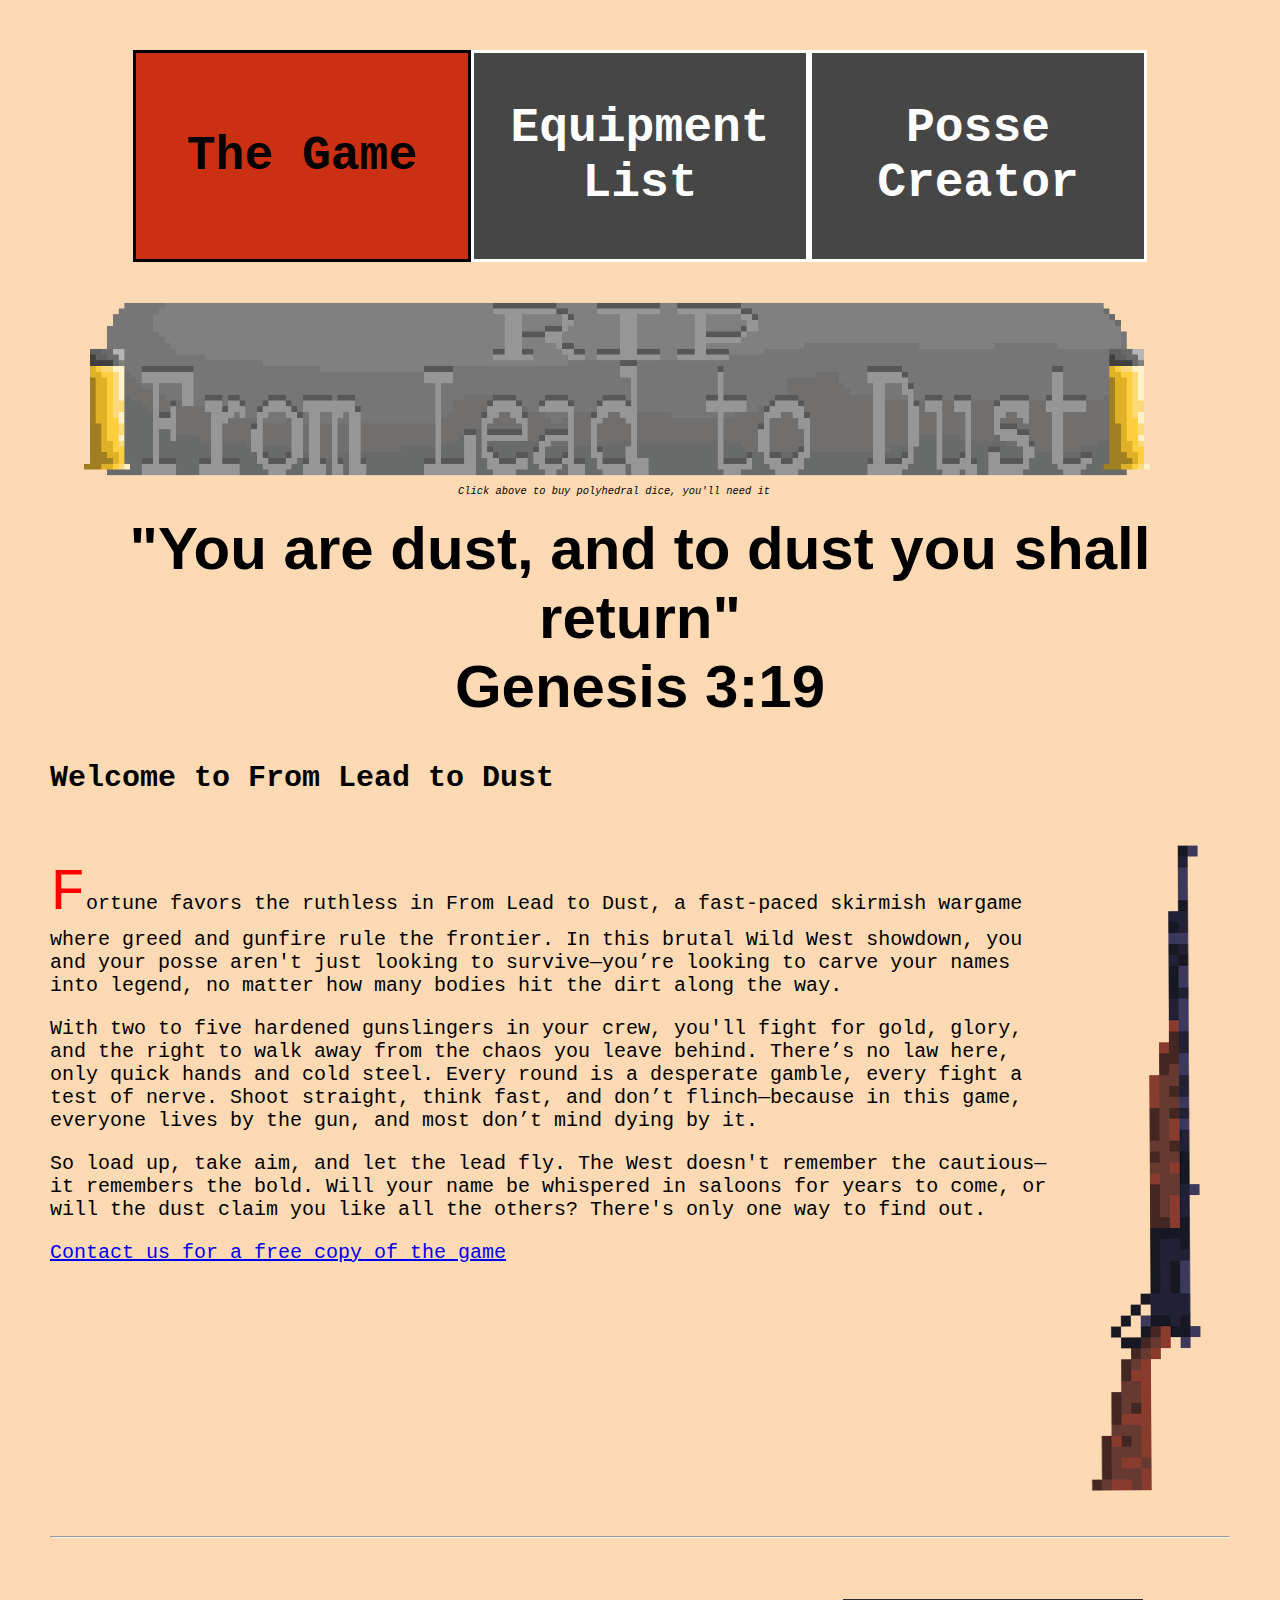
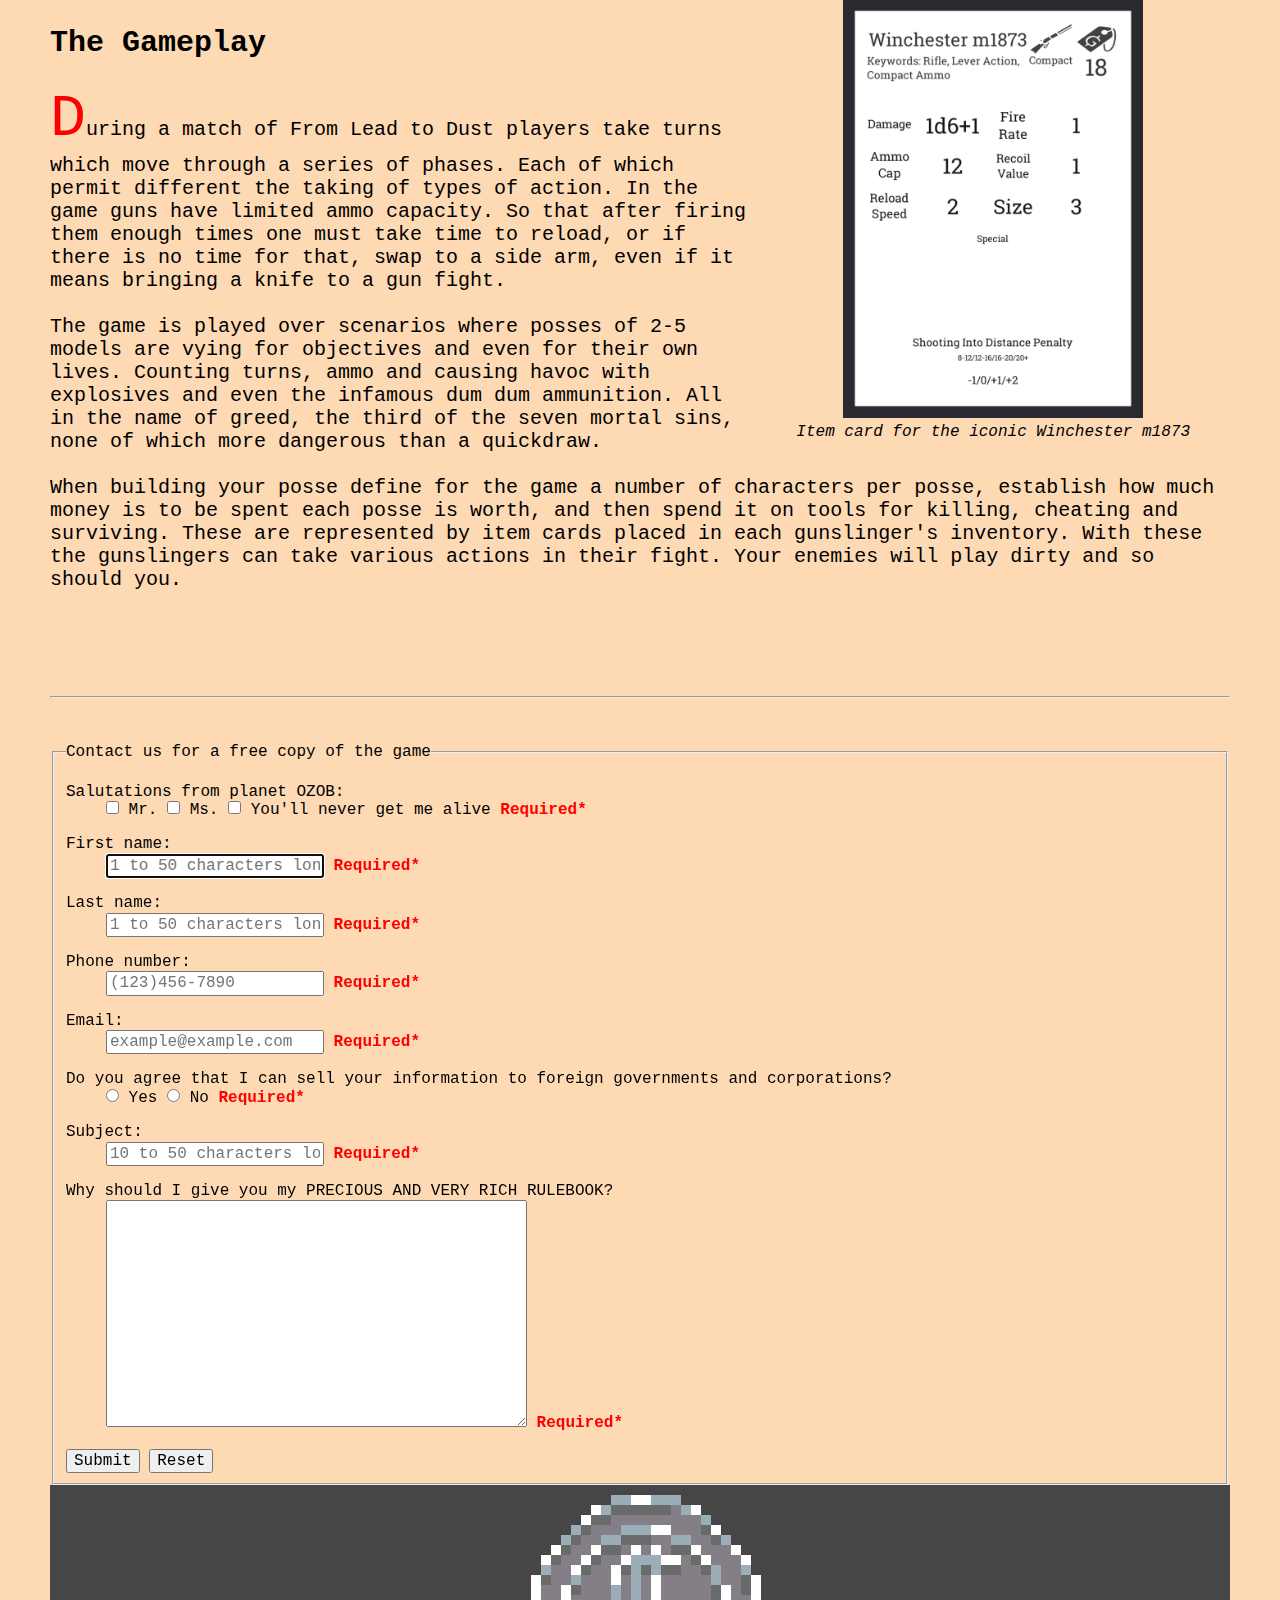
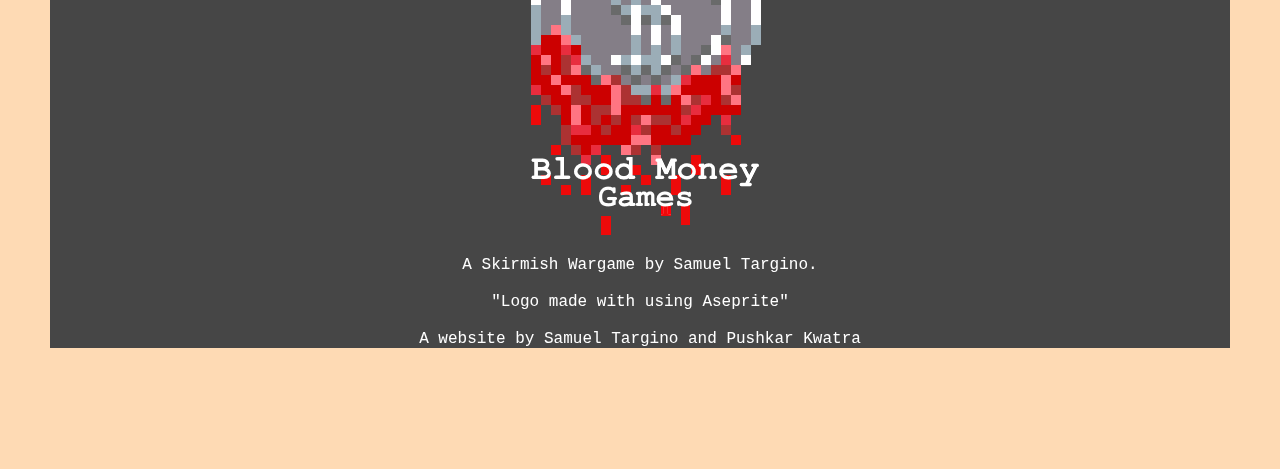
==== index.html @ 4250a2d2 "https://github.com/SamTargino/GunsLingingWebsite.git" ====
<!DOCTYPE html>
<html lang="en">

<head>
    <meta charset="UTF-8">
    <meta name="viewport" content="width=device-width, initial-scale=1.0">
    <meta name="introduction" content="small introduction to the game and some of its components">
    <meta name="author" content="Samuel Targino & Pushkar Kwatra">
    <title> From Lead to Dust: A Wild West Skirmish Wargame - Welcome to From Lead to Dust </title>
    <link rel="stylesheet" href="css/style.css">
    <link rel="stylesheet" href="css/index.css">
    <link rel="stylesheet" href="css/normalize.css">
</head>

<body class="container">
    <nav id="navFlex">
        <a href="#top" class="current">The Game</a>

        <a href="equipment.html">Equipment List</a>

        <a href="posseCreation.html">Posse Creator</a>
    </nav>
    <br>
    <!-- Promotional Banner of the Wargame. It also links to a webstore where one can buy dice. Affiliate link. -->
    <a href="https://www.amazon.ca/s?k=polyhedral+dice+set&crid=2IUA19QBJ3VUG&sprefix=polyhedral+dice+set%2Caps%2C116&ref=nb_sb_noss_1"
        target="_blank">
        <figure id="logoFigure">
            <img src="images/BannerLogoFromLeadToDust.png" alt="[2] Logo from Lead to Dust" id="logoBanner">
            <figcaption id="polyhedralDiceSalesMan">
                Click above to buy polyhedral dice, you'll need it
            </figcaption>
        </figure>
    </a>
    <h1 class="arial">"You are dust, and to dust you shall return" <br> Genesis 3:19 </h1>
    <h2>Welcome to From Lead to Dust</h2>
    <br>
    <div id="p1">
        <article>
            <p>
                Fortune favors the ruthless in From Lead to Dust, a fast-paced skirmish wargame where greed and
                gunfire
                rule
                the
                frontier. In this brutal Wild West showdown, you and your posse aren't just looking to
                survive—you’re
                looking to
                carve your names into legend, no matter how many bodies hit the dirt along the way.
            </p>
            <p>
                With two to five hardened gunslingers in your crew, you'll fight for gold, glory, and the right to
                walk
                away
                from the chaos you leave behind. There’s no law here, only quick hands and cold steel. Every round
                is a
                desperate gamble, every fight a test of nerve. Shoot straight, think fast, and don’t flinch—because
                in
                this
                game, everyone lives by the gun, and most don’t mind dying by it.
            </p>
            <p>
                So load up, take aim, and let the lead fly. The West doesn't remember the cautious—it remembers the
                bold.
                Will
                your name be whispered in saloons for years to come, or will the dust claim you like all the others?
                There's
                only one way to find out.
                
            </p>
            <nav>
                <a href="#contactUs"> Contact us for a free copy of the game </a>
            </nav>
        </article>
        <figure>
            <img src="images/winchesterPixel.png">
        </figure>
    </div>
    <br><br>
    <hr>
    <br><br>
    <figure>
        <img src="images/CardWinchesterM1873.png" class="itemCard" alt="Gun Card Winchester m1873 [4]">
        <figcaption>
            Item card for the iconic Winchester m1873
        </figcaption>
    </figure>

    <div>
        <br>
        <h2>The Gameplay</h2>
        <article>
            During a match of From Lead to Dust players take turns which move through a series of phases. Each
            of which
            permit different the taking of types of action. In the game guns have limited ammo capacity. So that
            after
            firing
            them enough times one must take time to reload, or if there is no time for that, swap to a side arm,
            even if
            it
            means
            bringing a knife to a gun fight.
            <br>
            <br>
            The game is played over scenarios where posses of 2-5 models are vying for objectives and even for
            their own
            lives.
            Counting turns, ammo and causing havoc with explosives and even the infamous dum dum ammunition. All
            in the
            name
            of greed, the third of the seven mortal sins, none of which more dangerous than a quickdraw.
            <br>
            <br>
            When building your posse define for the game a number of characters per posse, establish how much
            money is
            to be spent
            each posse is worth, and then spend it on tools for killing, cheating and surviving. These are
            represented by item cards placed in each gunslinger's inventory. With these the gunslingers can take
            various actions in their fight. Your enemies
            will play
            dirty
            and so should you.
            <br>
            <br>
        </article>
        <br>
        <br>
        <br>
        <br>
        <hr>
        <nav>
        </nav>
        <br>
        <br>
        <!-- The form will only submit if you are using microsoft edge -->
        <form action="mailto:example@example.com" method="post" enctype="text/plain">
            <fieldset id="contactUs">
                <legend>Contact us for a free copy of the game</legend>

                <dl>
                    <dt>
                        <label>Salutations from planet OZOB:</label>
                    </dt>
                    <dd>
                        <input type="checkbox" id="mr" name="salutation" value="Mr.">
                        <label for="mr">Mr.</label>

                        <input type="checkbox" id="ms" name="salutation" value="Ms.">
                        <label for="ms">Ms.</label>

                        <input type="checkbox" id="NoAnswer" name="salutation" value="NoAnswer">
                        <label for="NoAnswer">You'll never get me alive</label>
                        <b class="required">Required*</b>
                    </dd>
                </dl>

                <dl>
                    <dt>
                        <label for="first-name">First name:</label>
                    </dt>
                    <dd>
                        <input type="text" id="first-name" name="first_name" pattern="[a-zA-Z ]+" minlength="2"
                            maxlength="50" placeholder="1 to 50 characters long" required autofocus>
                        <b class="required">Required*</b>
                    </dd>

                </dl>

                <dl>
                    <dt>
                        <label for="last-name">Last name:</label>
                    </dt>
                    <dd>
                        <input type="text" id="last-name" name="last_name" pattern="[a-zA-Z ]+" minlength="2"
                            maxlength="50" placeholder="1 to 50 characters long" required>
                        <b class="required">Required*</b>
                    </dd>
                </dl>

                <dl>
                    <dt>
                        <label for="phone-number">Phone number:</label>
                    </dt>
                    <dd>
                        <input type="tel" id="phone-number" name="phone_number" pattern="\(\d{3}\)\d{3}-\d{4}" required
                            placeholder="(123)456-7890">
                        <b class="required">Required*</b>
                    </dd>
                </dl>

                <dl>
                    <dt>
                        <label for="email">Email:</label>
                    </dt>
                    <dd>
                        <input type="email" id="email" name="email"
                            pattern="[a-zA-Z0-9._%+-]+@[a-zA-Z0-9.-]+\.[a-zA-Z]{2,}" placeholder="example@example.com"
                            required>
                        <b class="required">Required*</b>
                    </dd>
                </dl>
                <dl>
                    <dt>
                        <label>Do you agree that I can sell your information to foreign governments and
                            corporations?</label>
                    </dt>
                    <dd>
                        <input type="radio" id="agree_yes" name="agree" value="yes" required>
                        <label for="agree_yes">Yes</label>

                        <input type="radio" id="agree_no" name="agree" value="no">
                        <label for="agree_no">No</label>
                        <b class="required"> Required* </b>
                    </dd>
                </dl>
                <dl>
                    <dt>
                        <label for="subject">Subject:</label>
                    </dt>
                    <dd>
                        <input type="text" id="subject" name="Subject" pattern="[a-zA-Z ]+" minlength="10"
                            maxlength="50" placeholder="10 to 50 characters long" required>
                        <b class="required">Required*</b>
                    </dd>
                </dl>
                <dl>
                    <dt>
                        <label for="body">Why should I give you my PRECIOUS AND VERY RICH RULEBOOK?</label>
                    </dt>
                    <dd>
                        <textarea id="body" name="reasonsToGiveAway" rows="12" cols="40" required></textarea>
                        <b class="required">Required*</b>
                    </dd>
                </dl>

                <button type="submit">Submit</button>
                <button type="reset">Reset</button>
            </fieldset>
        </form>
        <footer>
            <img src="images/BloodMoneyDripFLTDLogo.png" alt="Blood Money [5]">

            <blockquote>
                A Skirmish Wargame by Samuel Targino. <br> <br>
                "Logo made with using Aseprite" <br> <br>
                A website by Samuel Targino and Pushkar Kwatra
            </blockquote>
        </footer>
        <br>
        <br>
        <br>
</body>

</html>
---- css/style.css ----
html {
    font-family: "courier new";
    margin: 50px;
}

#polyhedralDiceSalesMan{
    font-size:.65em;
    color: black;
    text-align: center;
    margin-top: 5px;
    text-decoration: none;
    font-style: italic;
}

#navFlex {
    display: flex;
    flex-direction: row;
    flex-wrap: wrap;
    justify-content: center;
    justify-items: stretch;
}

#navFlex a {
    display: flex;
    background-color: rgb(70, 70, 70);
    border-color: white;
    border-style: solid;
    width: 20%;
    text-decoration: none;
    color: white;
    font-weight: bold;
    text-align: center;
    justify-items: center;
    justify-content: center;
    align-items: center;
    font-size: 3em;
    text-decoration: none;
    padding: 1em 1em;
}

figcaption {
    margin-top: 5px;
    font-style: italic;
}

#logoBanner {
    width: 100%;
    height: auto;
    align-items: center;
}

#logoFigure{
    width: 90vw;
    align-self: center;
}

#navFlex a.current {
    background-color: rgb(202, 48, 17);
    color: black;
    border-color: black;
}

#navFlex a:hover {
    background-color: rgb(202, 48, 17);
    color: black;
    border-color: black;
}

article:first-letter{
    font-size: 3em;
    color: red;
}

h1 {
    font-size: 50px;
}

h2 {
    font-size: 30px;
}

article {
    font-size: 20px;
}

body {
    background-color: rgb(254, 218, 180);
}

footer img {
    align-items: right;
}

footer {
    background-color: rgb(70, 70, 70);
    text-align: center;
    color: white;
}
---- css/index.css ----
.arial{
    font-family: "arial";
    font-size: 60px;
    text-align: center;
}

#p1 {
    display: flex;
    align-items: stretch;
    gap: 1rem;
}
#p1 article {
    display: block;
}
#p1 figure {
    margin: 0;
    display: flex;
    flex-direction: column;
    justify-content: space-between;
    height: 100%;
}
#p1 figure {
    height: 100%;
}
#p1 figure img {
    max-height: 100%;
    max-width: 200px;
    width: auto;
    object-fit: contain;
    display: block;
}



.itemCard {
    float: right;
    width: 300px;
    height: auto;
}

figure {
    display: flex;
    text-align: center;
    flex-direction: column;
    align-items: center;
    float: right;
}
.required{
    color: red;
}
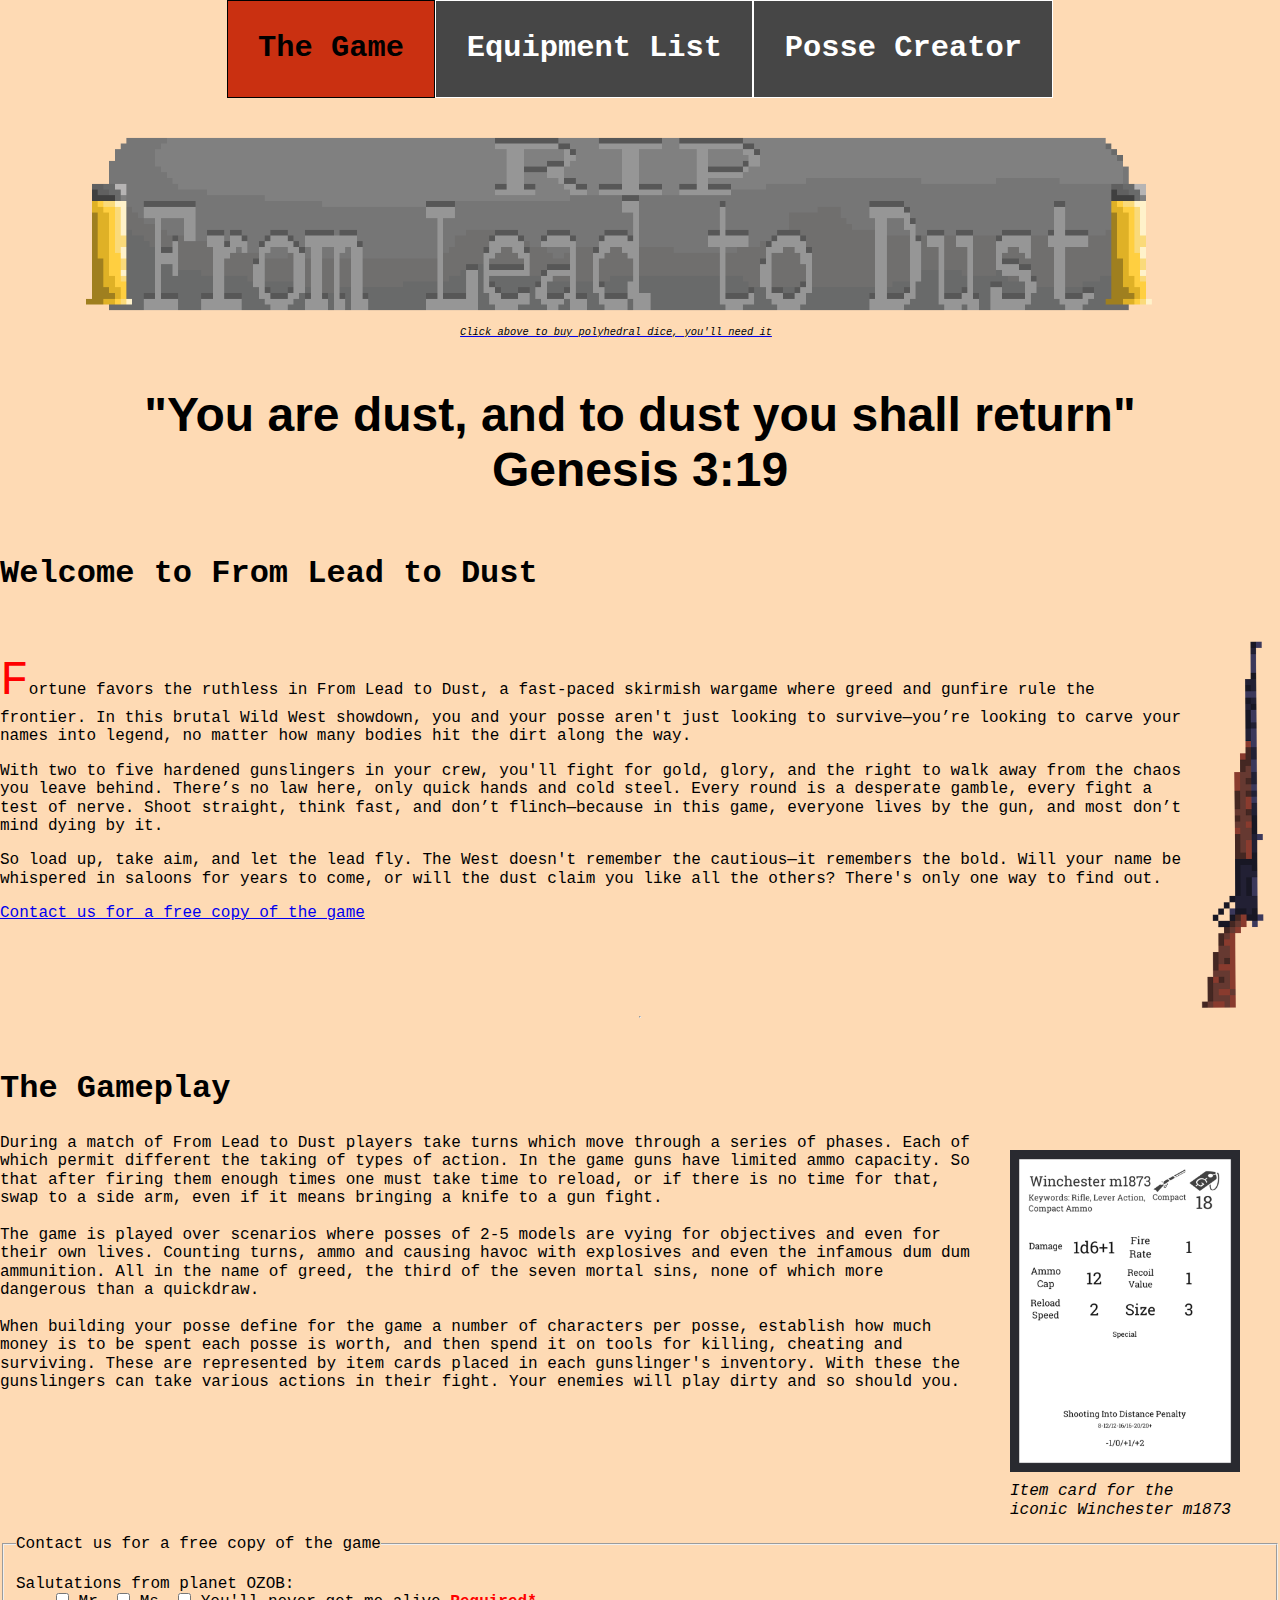
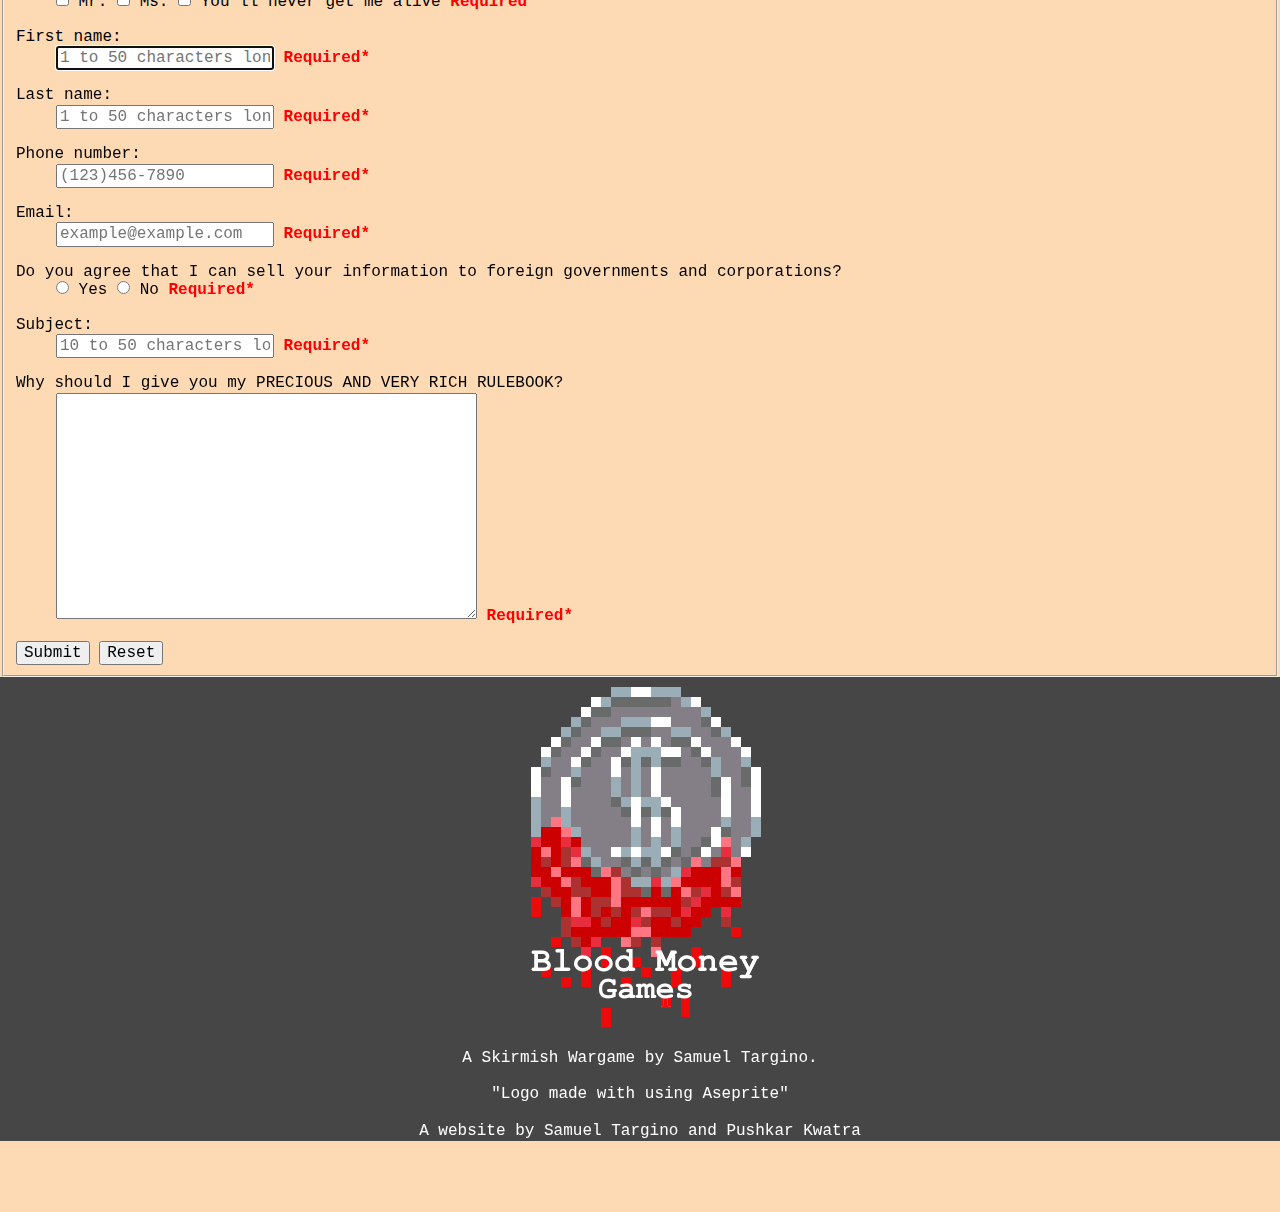
==== commit 276fe5f1: "Co-authored-by: pushkarkwatra@outlook.com <pushkarkwatra@outlook.com>" ====
--- a/index.html
+++ b/index.html
@@ -7,18 +7,21 @@
     <meta name="introduction" content="small introduction to the game and some of its components">
     <meta name="author" content="Samuel Targino & Pushkar Kwatra">
     <title> From Lead to Dust: A Wild West Skirmish Wargame - Welcome to From Lead to Dust </title>
+    <link rel="stylesheet" href="css/normalize.css">
     <link rel="stylesheet" href="css/style.css">
-    <link rel="stylesheet" href="css/index.css">
-    <link rel="stylesheet" href="css/normalize.css">
+    <link rel="stylesheet" href="css/bigScreenLayout.css" media="screen and (min-width: 1250px)">
+    <link rel="stylesheet" href="css/mediumScreenLayout.css"
+        media="screen and (min-width: 501px) and (max-width: 1249px)">
+    <link rel="stylesheet" href="css/smallScreenLayout.css" media="screen and (max-width: 500px)">
 </head>
 
 <body class="container">
     <nav id="navFlex">
         <a href="#top" class="current">The Game</a>
 
-        <a href="equipment.html">Equipment List</a>
-
-        <a href="posseCreation.html">Posse Creator</a>
+        <a href="/pages/equipment.html">Equipment List</a>
+
+        <a href="/pages/posseCreation.html">Posse Creator</a>
     </nav>
     <br>
     <!-- Promotional Banner of the Wargame. It also links to a webstore where one can buy dice. Affiliate link. -->
@@ -64,7 +67,7 @@
                 your name be whispered in saloons for years to come, or will the dust claim you like all the others?
                 There's
                 only one way to find out.
-                
+
             </p>
             <nav>
                 <a href="#contactUs"> Contact us for a free copy of the game </a>
@@ -74,20 +77,11 @@
             <img src="images/winchesterPixel.png">
         </figure>
     </div>
-    <br><br>
     <hr>
-    <br><br>
-    <figure>
-        <img src="images/CardWinchesterM1873.png" class="itemCard" alt="Gun Card Winchester m1873 [4]">
-        <figcaption>
-            Item card for the iconic Winchester m1873
-        </figcaption>
-    </figure>
-
     <div>
         <br>
         <h2>The Gameplay</h2>
-        <article>
+        <article id="p2">
             During a match of From Lead to Dust players take turns which move through a series of phases. Each
             of which
             permit different the taking of types of action. In the game guns have limited ammo capacity. So that
@@ -120,16 +114,16 @@
             and so should you.
             <br>
             <br>
+            <figure>
+                <img src="images/CardWinchesterM1873.png" class="itemCard" alt="Gun Card Winchester m1873 [4]">
+                <figcaption>
+                    Item card for the iconic Winchester m1873
+                </figcaption>
+            </figure>
+
         </article>
-        <br>
-        <br>
-        <br>
-        <br>
-        <hr>
-        <nav>
-        </nav>
-        <br>
-        <br>
+
+
         <!-- The form will only submit if you are using microsoft edge -->
         <form action="mailto:example@example.com" method="post" enctype="text/plain">
             <fieldset id="contactUs">
--- a/css/style.css
+++ b/css/style.css
@@ -1,8 +1,9 @@
-html {
+html{
     font-family: "courier new";
-    margin: 50px;
+    font-size: calc(13px + 0.4vw);
+    scroll-behavior: smooth;
+    font-size: clamp(12px, 3vw, 16px)
 }
-
 #polyhedralDiceSalesMan{
     font-size:.65em;
     color: black;
@@ -12,46 +13,9 @@
     font-style: italic;
 }
 
-#navFlex {
-    display: flex;
-    flex-direction: row;
-    flex-wrap: wrap;
-    justify-content: center;
-    justify-items: stretch;
-}
-
-#navFlex a {
-    display: flex;
-    background-color: rgb(70, 70, 70);
-    border-color: white;
-    border-style: solid;
-    width: 20%;
-    text-decoration: none;
-    color: white;
-    font-weight: bold;
-    text-align: center;
-    justify-items: center;
-    justify-content: center;
-    align-items: center;
-    font-size: 3em;
-    text-decoration: none;
-    padding: 1em 1em;
-}
-
 figcaption {
     margin-top: 5px;
     font-style: italic;
-}
-
-#logoBanner {
-    width: 100%;
-    height: auto;
-    align-items: center;
-}
-
-#logoFigure{
-    width: 90vw;
-    align-self: center;
 }
 
 #navFlex a.current {
@@ -72,27 +36,60 @@
 }
 
 h1 {
-    font-size: 50px;
+    font-size: 3em;
 }
 
 h2 {
-    font-size: 30px;
-}
-
-article {
-    font-size: 20px;
+    font-size: 2em;
 }
 
 body {
     background-color: rgb(254, 218, 180);
 }
 
-footer img {
-    align-items: right;
-}
-
 footer {
     background-color: rgb(70, 70, 70);
     text-align: center;
     color: white;
+}
+
+.arial{
+    font-family: "arial";
+    text-align: center;
+}
+
+.itemCard {
+    width: 300px;
+    height: auto;
+}
+.required{
+    color: red;
+}
+
+table.equipmentTable{
+    margin: 4em;
+    border-style:solid;
+    border-color: rgb(0, 0, 0);
+    border-width: .5em;
+    align-content: center;
+}
+
+ table.equipmentTable th, table.equipmentTable td {
+    padding: .5em;
+    border-style:solid;
+    border-color: black;
+}
+table.equipmentTable th:nth-child(odd), table.equipmentTable td:nth-child(odd){
+    background-color: rgb(134, 110, 83);
+    color: white;
+}
+
+table.equipmentTable th {
+    font-size: 1em;
+}
+
+table.equipmentTable th.TitleOfTable{
+    background-color: rgb(254, 218, 180);
+    color: black;
+    font-size: 2em;
 }--- a/css/bigScreenLayout.css
+++ b/css/bigScreenLayout.css
@@ -0,0 +1,74 @@
+
+.container {
+    display: flex;
+    flex-direction: column;
+}
+#navFlex {
+    display: flex;
+    flex-direction: row;
+    flex-wrap: wrap;
+    justify-content: center;
+    justify-items: stretch;
+}
+
+#navFlex a {
+    display: inline-flex;
+    background-color: rgb(70, 70, 70);
+    border: 1px solid white;
+    text-decoration: none;
+    color: white;
+    font-weight: bold;
+    font-size: 1.9em;
+    padding: 1em;
+    justify-content: center;
+    align-items: center;
+}
+
+#logoBanner {
+    width: 100%;
+    height: auto;
+    align-items: center;
+}
+
+#logoFigure{
+    width: 90vw;
+    align-self: center;
+    }
+
+footer img {        
+    align-items: right;
+}
+
+#p2 {
+    display: flex;
+    flex-direction: row;
+}
+#p2 figure img{
+    max-width: 230px;
+    height: auto;
+}
+
+#p1 {
+    display: flex;
+    align-items: stretch;
+    gap: 1rem;
+}
+#p1 article {
+    display: block;
+}
+#p1 figure {
+    margin: 0;
+    display: flex;
+    flex-direction: column;
+    justify-content: space-between;
+    height: 100%;
+}
+#p1 figure {
+    height: 100%;
+}
+#p1 figure img {
+    height: 370px;
+    width: auto;
+    object-fit: contain;
+    display: block;
+}
--- a/css/mediumScreenLayout.css
+++ b/css/mediumScreenLayout.css
@@ -0,0 +1,86 @@
+
+.container {
+    display: flex;
+    flex-direction: column;
+}
+#navFlex {
+    display: flex;
+    flex-direction: row;
+    flex-wrap: wrap;
+    justify-content: center;
+    justify-items: stretch;
+}
+
+#navFlex a {
+    display: inline-flex;
+    background-color: rgb(70, 70, 70);
+    border: 1px solid white;
+    text-decoration: none;
+    color: white;
+    font-weight: bold;
+    font-size: 1.9em;
+    padding: 1em;
+    justify-content: center;
+    align-items: center;
+}
+
+#logoBanner {
+    width: 100%;
+    height: auto;
+    align-items: center;
+}
+
+#logoFigure{
+    width: 90vw;
+    align-self: center;
+    }
+
+footer img {        
+    align-items: right;
+}
+
+#p2 {
+    display: flex;
+    flex-direction: row;
+}
+#p2 figure img{
+    max-width: 230px;
+    height: auto;
+}
+
+#p1 {
+    display: flex;
+    align-items: stretch;
+    gap: 1rem;
+}
+#p1 article {
+    display: block;
+}
+#p1 figure {
+    margin: 0;
+    display: flex;
+    flex-direction: column;
+    justify-content: space-between;
+    height: 100%;
+}
+#p1 figure {
+    height: 100%;
+}
+#p1 figure img {
+    height: 370px;
+    width: auto;
+    object-fit: contain;
+    display: block;
+}
+
+.tableWrapper {
+    overflow-x: auto;
+    max-width: 100%;
+    margin: 1em auto;
+}
+
+.equipmentTable {
+    width: max-content;
+    min-width: 100%;
+    border-collapse: collapse;
+}--- a/css/smallScreenLayout.css
+++ b/css/smallScreenLayout.css
@@ -0,0 +1,112 @@
+
+.container {
+    display:flex;
+    flex-direction: column;
+}
+#navFlex {
+    display: flex;
+    flex-direction: row;
+    justify-content: center;
+    justify-items: stretch;
+}
+
+#navFlex a {
+    display: inline-flex;
+    background-color: rgb(70, 70, 70);
+    border: 1px solid white;
+    text-decoration: none;
+    color: white;
+    font-weight: bold;
+    font-size: 1.9em;
+    padding: 1em;
+    justify-content: center;
+    align-items: center;
+}
+
+#logoBanner {
+    width: 100%;
+    height: auto;
+}
+
+#logoFigure {
+    display: block;       
+    width: 100%;          
+    margin: 0 auto;       
+    box-sizing: border-box;
+}
+
+footer img {        
+    align-items: right;
+    
+}
+
+#p1 {
+    display: flex;
+    align-items: stretch;
+    gap: 1rem;
+}
+#p1 article {
+    display: block;
+}
+#p1 figure {
+    margin: 0;
+    display: flex;
+    flex-direction: column;
+    justify-content: space-between;
+    height: 100%;
+}
+#p1 figure {
+    height: 100%;
+}
+#p1 figure img {
+    max-height: 100%;
+    max-width: 200px;
+    width: auto;
+    object-fit: contain;
+    display: block;
+}
+
+figure {
+    display: flex;
+    text-align: center;
+    flex-direction: column;
+    align-items: center;
+}
+
+form {
+    display: flex;
+    flex-wrap: wrap;
+    flex-direction: column;
+    width: 100%;
+    max-width: 100%;
+    margin: 0 auto;
+    padding: 1rem;
+    box-sizing: border-box;
+}
+
+input,
+textarea,
+select,
+button {
+    width: 100%;
+    max-width: 100%;
+    box-sizing: border-box;
+}
+
+fieldset {
+    width: 100%;
+    max-width: 100%;
+    box-sizing: border-box;
+}
+
+.tableWrapper {
+    overflow-x: auto;
+    max-width: 100%;
+    margin: 1em auto;
+}
+
+.equipmentTable {
+    width: max-content;
+    min-width: 100%;
+    border-collapse: collapse;
+}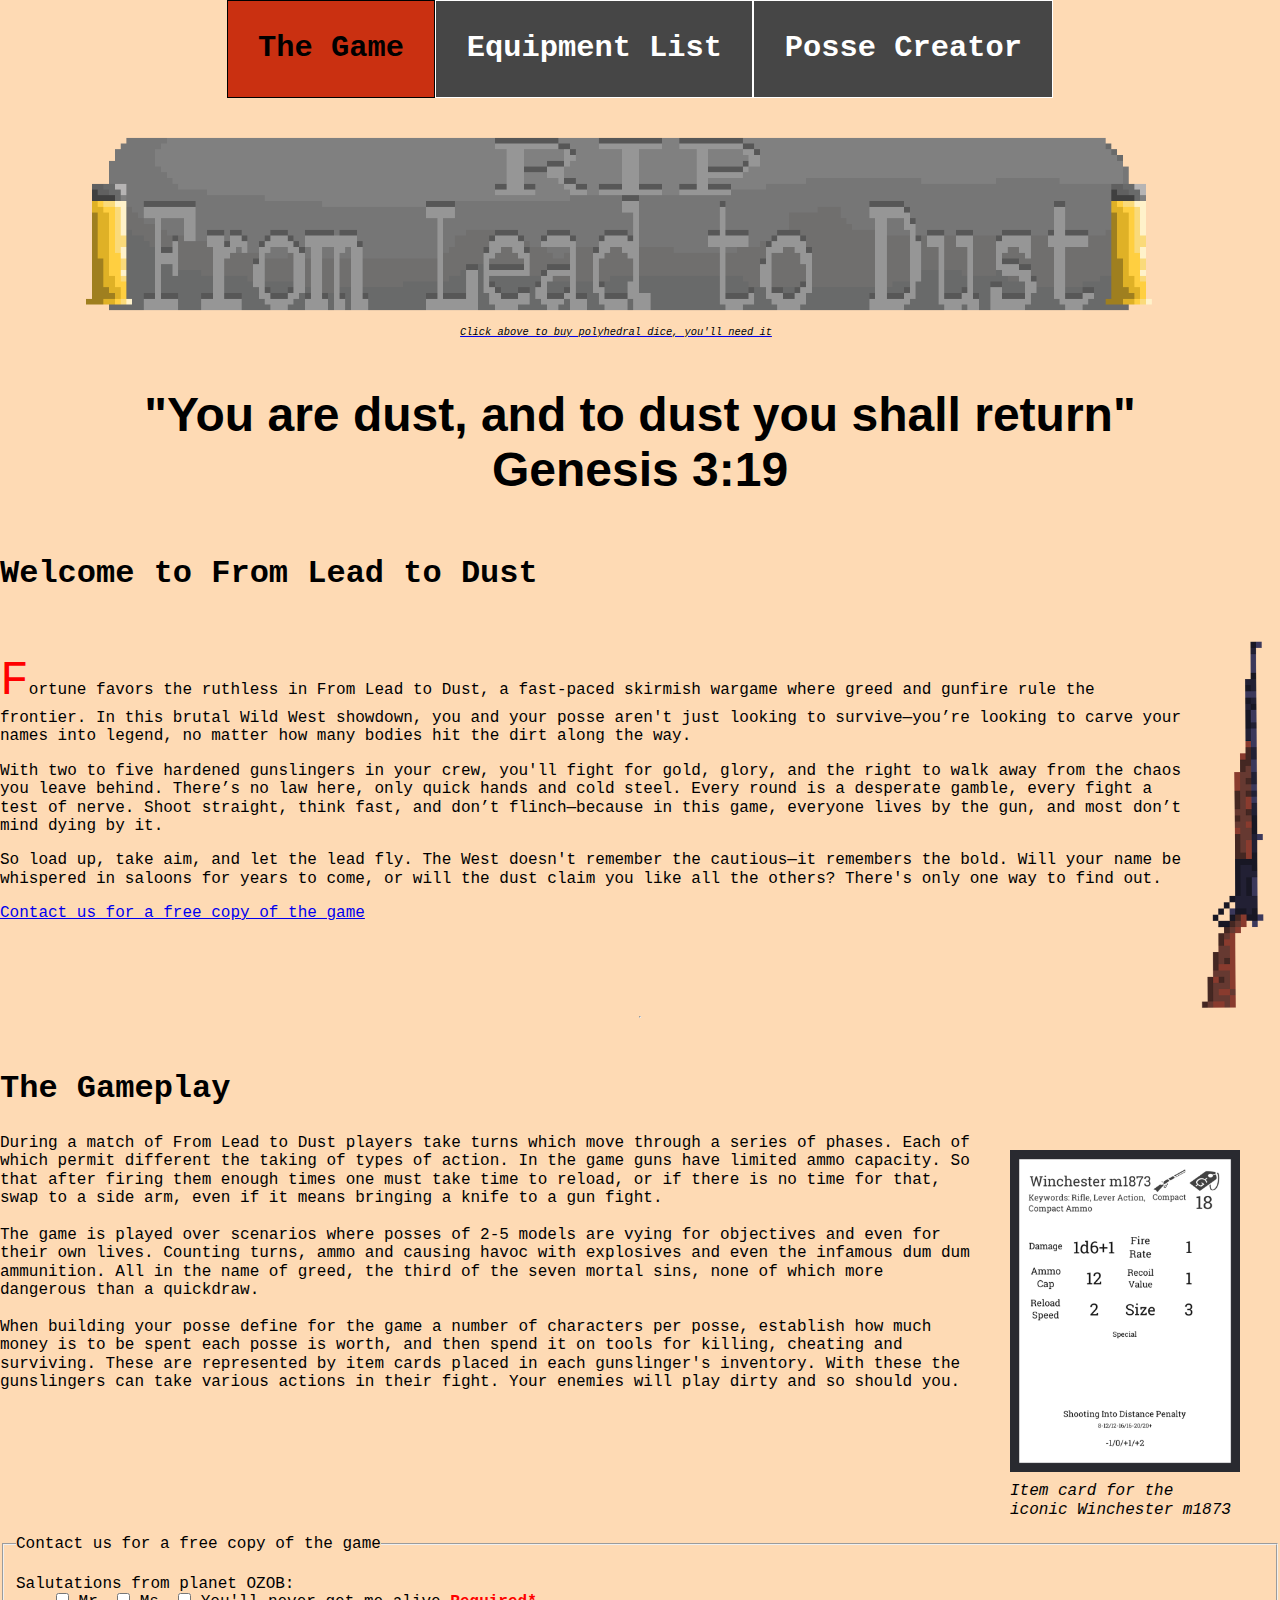
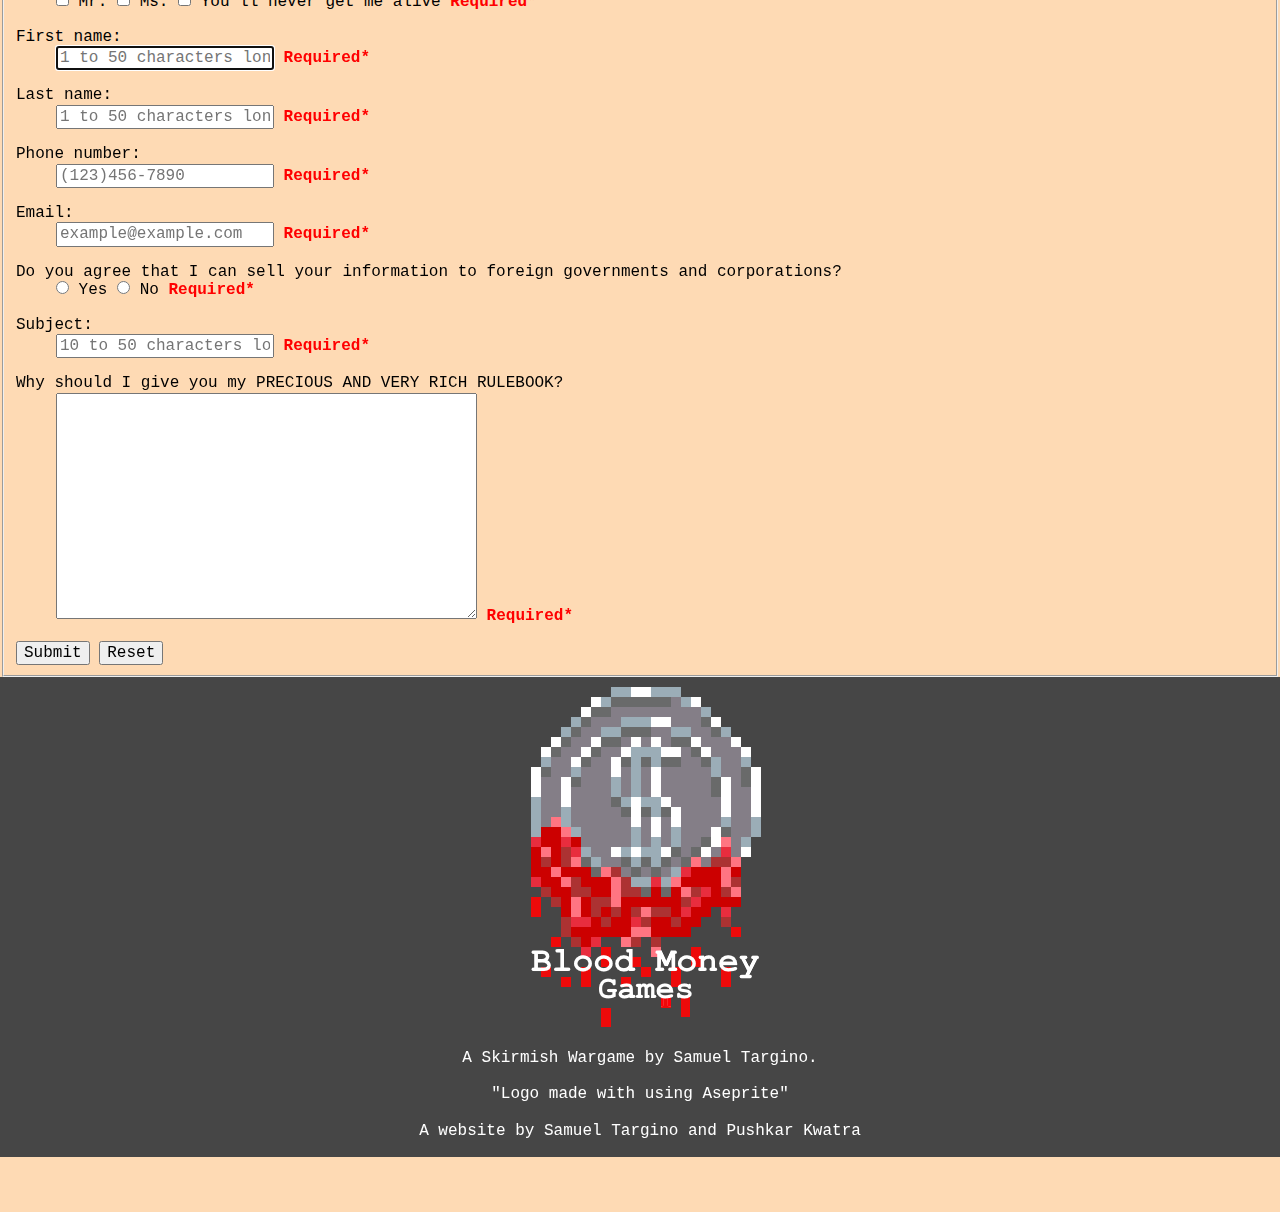
==== commit a2ee87c9: "your mom gay" ====
--- a/index.html
+++ b/index.html
@@ -74,11 +74,10 @@
             </nav>
         </article>
         <figure>
-            <img src="images/winchesterPixel.png">
+            <img src="images/winchesterPixel.png" alt="pixelated winchester rifle">
         </figure>
     </div>
     <hr>
-    <div>
         <br>
         <h2>The Gameplay</h2>
         <article id="p2">
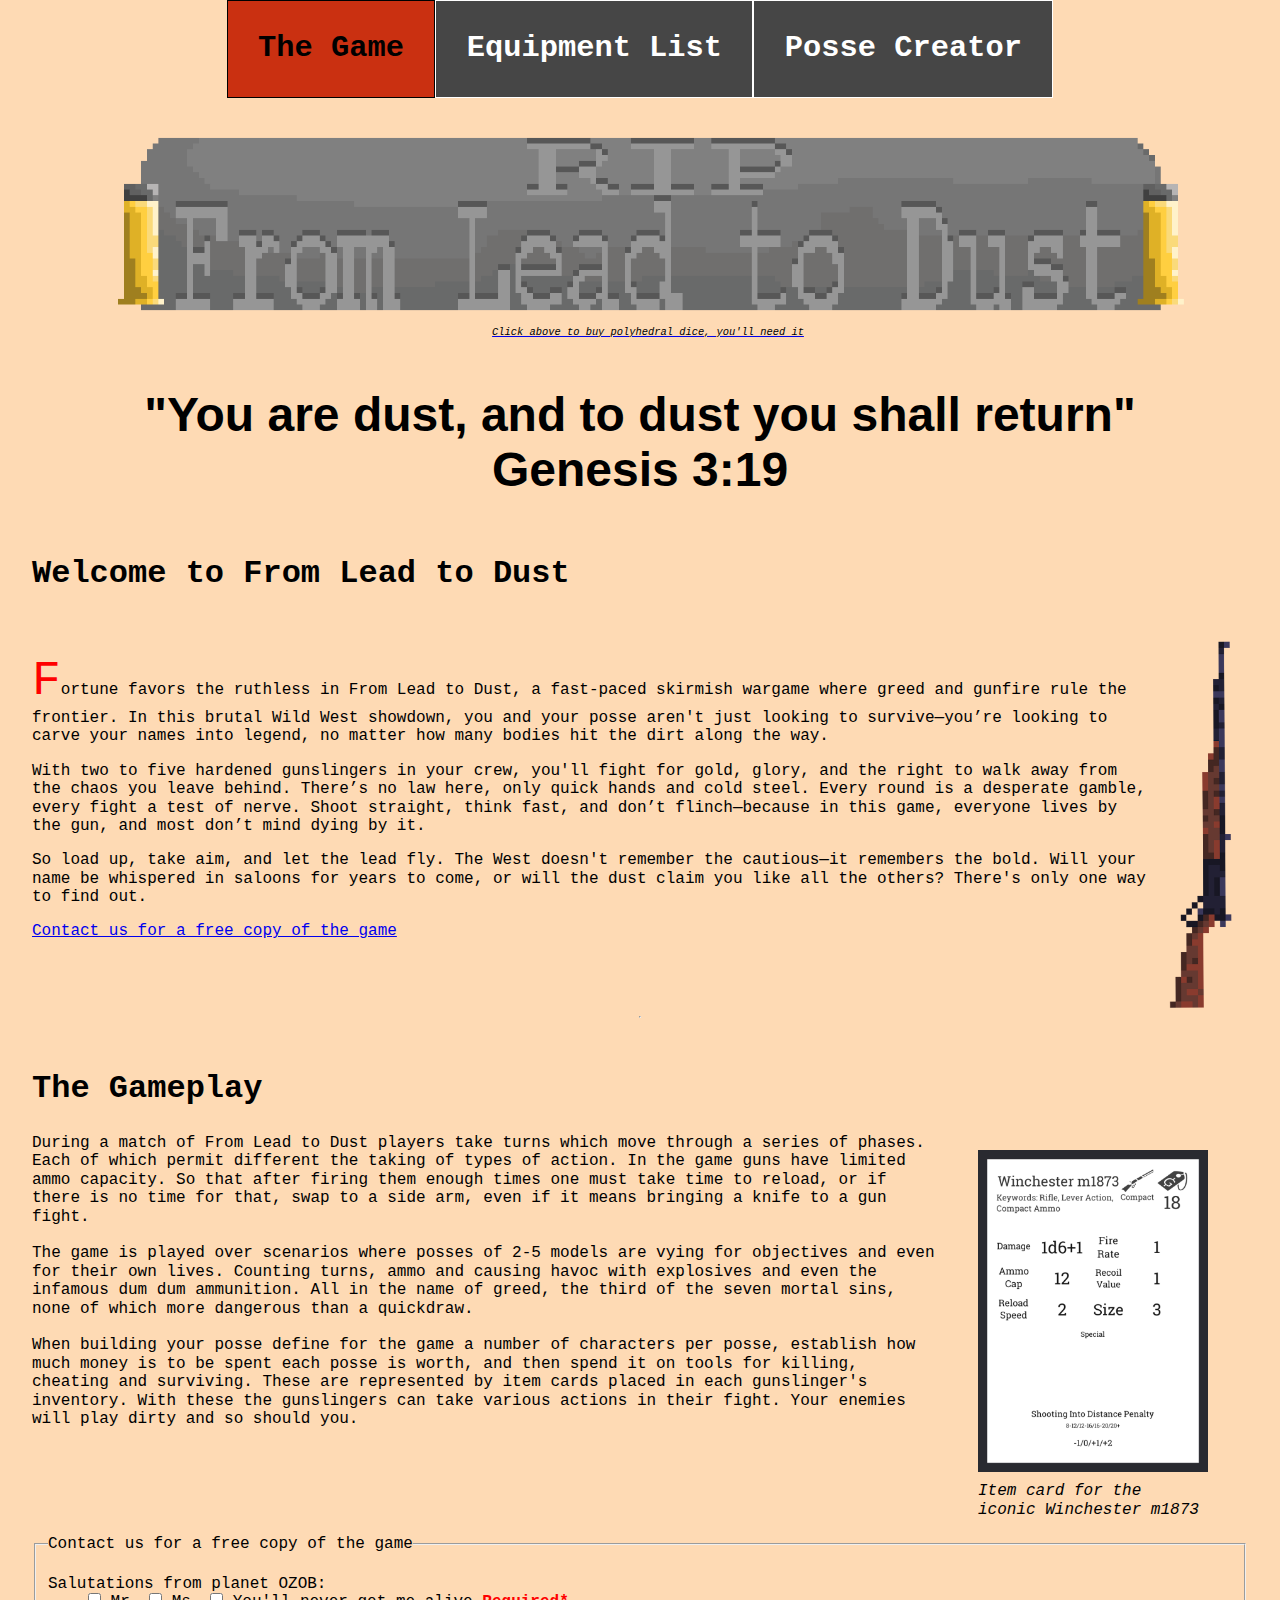
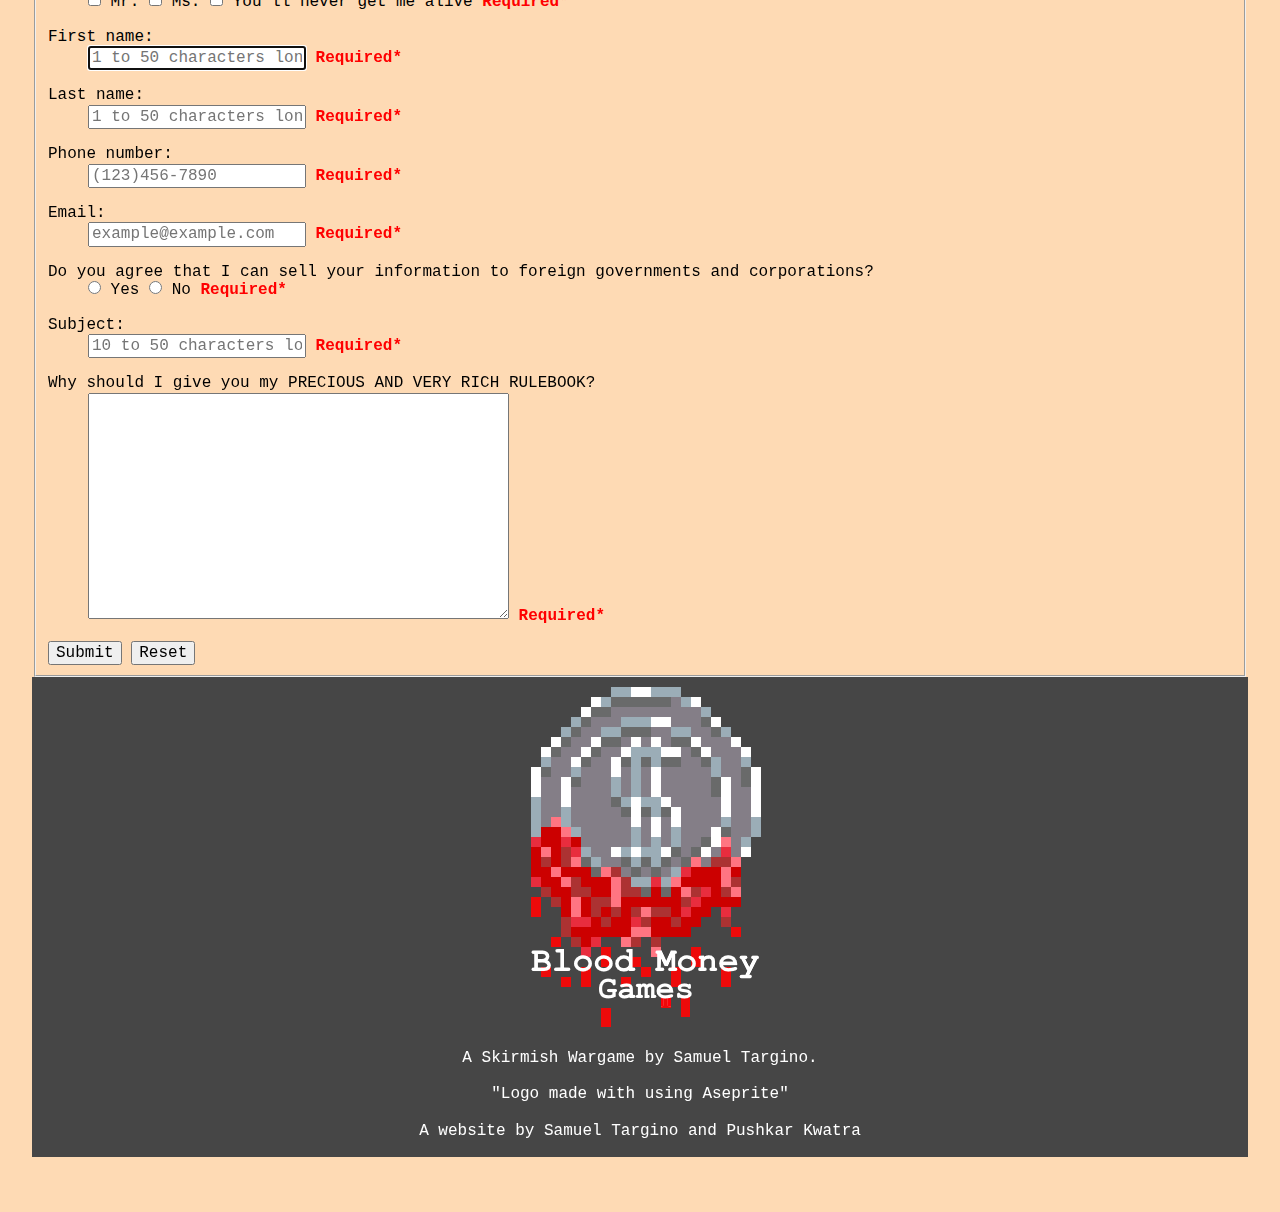
==== commit f1217fee: "yo momma" ====
--- a/index.html
+++ b/index.html
@@ -9,10 +9,10 @@
     <title> From Lead to Dust: A Wild West Skirmish Wargame - Welcome to From Lead to Dust </title>
     <link rel="stylesheet" href="css/normalize.css">
     <link rel="stylesheet" href="css/style.css">
-    <link rel="stylesheet" href="css/bigScreenLayout.css" media="screen and (min-width: 1250px)">
+    <link rel="stylesheet" href="css/bigScreenLayout.css" media="screen and (min-width: 791px)">
     <link rel="stylesheet" href="css/mediumScreenLayout.css"
-        media="screen and (min-width: 501px) and (max-width: 1249px)">
-    <link rel="stylesheet" href="css/smallScreenLayout.css" media="screen and (max-width: 500px)">
+        media="screen and (min-width: 591px) and (max-width: 790px)">
+    <link rel="stylesheet" href="css/smallScreenLayout.css" media="screen and (max-width: 590px)">
 </head>
 
 <body class="container">
@@ -28,7 +28,8 @@
     <a href="https://www.amazon.ca/s?k=polyhedral+dice+set&crid=2IUA19QBJ3VUG&sprefix=polyhedral+dice+set%2Caps%2C116&ref=nb_sb_noss_1"
         target="_blank">
         <figure id="logoFigure">
-            <img src="images/BannerLogoFromLeadToDust.png" alt="[2] Logo from Lead to Dust" id="logoBanner">
+            <img src="images/BannerLogoFromLeadToDust.png" alt="[2] Logo from Lead to Dust" id="logoBanner"
+                title="Logo from Lead to Dust">
             <figcaption id="polyhedralDiceSalesMan">
                 Click above to buy polyhedral dice, you'll need it
             </figcaption>
@@ -74,172 +75,172 @@
             </nav>
         </article>
         <figure>
-            <img src="images/winchesterPixel.png" alt="pixelated winchester rifle">
+            <img src="images/winchesterPixel.png" alt="pixelated winchester rifle" title="pixelated winchester rifle">
         </figure>
     </div>
     <hr>
-        <br>
-        <h2>The Gameplay</h2>
-        <article id="p2">
-            During a match of From Lead to Dust players take turns which move through a series of phases. Each
-            of which
-            permit different the taking of types of action. In the game guns have limited ammo capacity. So that
-            after
-            firing
-            them enough times one must take time to reload, or if there is no time for that, swap to a side arm,
-            even if
-            it
-            means
-            bringing a knife to a gun fight.
-            <br>
-            <br>
-            The game is played over scenarios where posses of 2-5 models are vying for objectives and even for
-            their own
-            lives.
-            Counting turns, ammo and causing havoc with explosives and even the infamous dum dum ammunition. All
-            in the
-            name
-            of greed, the third of the seven mortal sins, none of which more dangerous than a quickdraw.
-            <br>
-            <br>
-            When building your posse define for the game a number of characters per posse, establish how much
-            money is
-            to be spent
-            each posse is worth, and then spend it on tools for killing, cheating and surviving. These are
-            represented by item cards placed in each gunslinger's inventory. With these the gunslingers can take
-            various actions in their fight. Your enemies
-            will play
-            dirty
-            and so should you.
-            <br>
-            <br>
-            <figure>
-                <img src="images/CardWinchesterM1873.png" class="itemCard" alt="Gun Card Winchester m1873 [4]">
-                <figcaption>
-                    Item card for the iconic Winchester m1873
-                </figcaption>
-            </figure>
-
-        </article>
-
-
-        <!-- The form will only submit if you are using microsoft edge -->
-        <form action="mailto:example@example.com" method="post" enctype="text/plain">
-            <fieldset id="contactUs">
-                <legend>Contact us for a free copy of the game</legend>
-
-                <dl>
-                    <dt>
-                        <label>Salutations from planet OZOB:</label>
-                    </dt>
-                    <dd>
-                        <input type="checkbox" id="mr" name="salutation" value="Mr.">
-                        <label for="mr">Mr.</label>
-
-                        <input type="checkbox" id="ms" name="salutation" value="Ms.">
-                        <label for="ms">Ms.</label>
-
-                        <input type="checkbox" id="NoAnswer" name="salutation" value="NoAnswer">
-                        <label for="NoAnswer">You'll never get me alive</label>
-                        <b class="required">Required*</b>
-                    </dd>
-                </dl>
-
-                <dl>
-                    <dt>
-                        <label for="first-name">First name:</label>
-                    </dt>
-                    <dd>
-                        <input type="text" id="first-name" name="first_name" pattern="[a-zA-Z ]+" minlength="2"
-                            maxlength="50" placeholder="1 to 50 characters long" required autofocus>
-                        <b class="required">Required*</b>
-                    </dd>
-
-                </dl>
-
-                <dl>
-                    <dt>
-                        <label for="last-name">Last name:</label>
-                    </dt>
-                    <dd>
-                        <input type="text" id="last-name" name="last_name" pattern="[a-zA-Z ]+" minlength="2"
-                            maxlength="50" placeholder="1 to 50 characters long" required>
-                        <b class="required">Required*</b>
-                    </dd>
-                </dl>
-
-                <dl>
-                    <dt>
-                        <label for="phone-number">Phone number:</label>
-                    </dt>
-                    <dd>
-                        <input type="tel" id="phone-number" name="phone_number" pattern="\(\d{3}\)\d{3}-\d{4}" required
-                            placeholder="(123)456-7890">
-                        <b class="required">Required*</b>
-                    </dd>
-                </dl>
-
-                <dl>
-                    <dt>
-                        <label for="email">Email:</label>
-                    </dt>
-                    <dd>
-                        <input type="email" id="email" name="email"
-                            pattern="[a-zA-Z0-9._%+-]+@[a-zA-Z0-9.-]+\.[a-zA-Z]{2,}" placeholder="example@example.com"
-                            required>
-                        <b class="required">Required*</b>
-                    </dd>
-                </dl>
-                <dl>
-                    <dt>
-                        <label>Do you agree that I can sell your information to foreign governments and
-                            corporations?</label>
-                    </dt>
-                    <dd>
-                        <input type="radio" id="agree_yes" name="agree" value="yes" required>
-                        <label for="agree_yes">Yes</label>
-
-                        <input type="radio" id="agree_no" name="agree" value="no">
-                        <label for="agree_no">No</label>
-                        <b class="required"> Required* </b>
-                    </dd>
-                </dl>
-                <dl>
-                    <dt>
-                        <label for="subject">Subject:</label>
-                    </dt>
-                    <dd>
-                        <input type="text" id="subject" name="Subject" pattern="[a-zA-Z ]+" minlength="10"
-                            maxlength="50" placeholder="10 to 50 characters long" required>
-                        <b class="required">Required*</b>
-                    </dd>
-                </dl>
-                <dl>
-                    <dt>
-                        <label for="body">Why should I give you my PRECIOUS AND VERY RICH RULEBOOK?</label>
-                    </dt>
-                    <dd>
-                        <textarea id="body" name="reasonsToGiveAway" rows="12" cols="40" required></textarea>
-                        <b class="required">Required*</b>
-                    </dd>
-                </dl>
-
-                <button type="submit">Submit</button>
-                <button type="reset">Reset</button>
-            </fieldset>
-        </form>
-        <footer>
-            <img src="images/BloodMoneyDripFLTDLogo.png" alt="Blood Money [5]">
-
-            <blockquote>
-                A Skirmish Wargame by Samuel Targino. <br> <br>
-                "Logo made with using Aseprite" <br> <br>
-                A website by Samuel Targino and Pushkar Kwatra
-            </blockquote>
-        </footer>
-        <br>
-        <br>
-        <br>
+    <br>
+    <h2>The Gameplay</h2>
+    <article id="p2">
+        During a match of From Lead to Dust players take turns which move through a series of phases. Each
+        of which
+        permit different the taking of types of action. In the game guns have limited ammo capacity. So that
+        after
+        firing
+        them enough times one must take time to reload, or if there is no time for that, swap to a side arm,
+        even if
+        it
+        means
+        bringing a knife to a gun fight.
+        <br>
+        <br>
+        The game is played over scenarios where posses of 2-5 models are vying for objectives and even for
+        their own
+        lives.
+        Counting turns, ammo and causing havoc with explosives and even the infamous dum dum ammunition. All
+        in the
+        name
+        of greed, the third of the seven mortal sins, none of which more dangerous than a quickdraw.
+        <br>
+        <br>
+        When building your posse define for the game a number of characters per posse, establish how much
+        money is
+        to be spent
+        each posse is worth, and then spend it on tools for killing, cheating and surviving. These are
+        represented by item cards placed in each gunslinger's inventory. With these the gunslingers can take
+        various actions in their fight. Your enemies
+        will play
+        dirty
+        and so should you.
+        <br>
+        <br>
+        <figure>
+            <img src="images/CardWinchesterM1873.png" class="itemCard" alt="Gun Card Winchester m1873 [4]"
+                title="Gun Card Winchester m1873">
+            <figcaption>
+                Item card for the iconic Winchester m1873
+            </figcaption>
+        </figure>
+
+    </article>
+
+
+    <!-- The form will only submit if you are using microsoft edge -->
+    <form action="mailto:example@example.com" method="post" enctype="text/plain">
+        <fieldset id="contactUs">
+            <legend>Contact us for a free copy of the game</legend>
+
+            <dl>
+                <dt>
+                    <label>Salutations from planet OZOB:</label>
+                </dt>
+                <dd>
+                    <input type="checkbox" id="mr" name="salutation" value="Mr.">
+                    <label for="mr">Mr.</label>
+
+                    <input type="checkbox" id="ms" name="salutation" value="Ms.">
+                    <label for="ms">Ms.</label>
+
+                    <input type="checkbox" id="NoAnswer" name="salutation" value="NoAnswer">
+                    <label for="NoAnswer">You'll never get me alive</label>
+                    <b class="required">Required*</b>
+                </dd>
+            </dl>
+
+            <dl>
+                <dt>
+                    <label for="first-name">First name:</label>
+                </dt>
+                <dd>
+                    <input type="text" id="first-name" name="first_name" pattern="[a-zA-Z ]+" minlength="2"
+                        maxlength="50" placeholder="1 to 50 characters long" required autofocus>
+                    <b class="required">Required*</b>
+                </dd>
+
+            </dl>
+
+            <dl>
+                <dt>
+                    <label for="last-name">Last name:</label>
+                </dt>
+                <dd>
+                    <input type="text" id="last-name" name="last_name" pattern="[a-zA-Z ]+" minlength="2" maxlength="50"
+                        placeholder="1 to 50 characters long" required>
+                    <b class="required">Required*</b>
+                </dd>
+            </dl>
+
+            <dl>
+                <dt>
+                    <label for="phone-number">Phone number:</label>
+                </dt>
+                <dd>
+                    <input type="tel" id="phone-number" name="phone_number" pattern="\(\d{3}\)\d{3}-\d{4}" required
+                        placeholder="(123)456-7890">
+                    <b class="required">Required*</b>
+                </dd>
+            </dl>
+
+            <dl>
+                <dt>
+                    <label for="email">Email:</label>
+                </dt>
+                <dd>
+                    <input type="email" id="email" name="email" pattern="[a-zA-Z0-9._%+-]+@[a-zA-Z0-9.-]+\.[a-zA-Z]{2,}"
+                        placeholder="example@example.com" required>
+                    <b class="required">Required*</b>
+                </dd>
+            </dl>
+            <dl>
+                <dt>
+                    <label>Do you agree that I can sell your information to foreign governments and
+                        corporations?</label>
+                </dt>
+                <dd>
+                    <input type="radio" id="agree_yes" name="agree" value="yes" required>
+                    <label for="agree_yes">Yes</label>
+
+                    <input type="radio" id="agree_no" name="agree" value="no">
+                    <label for="agree_no">No</label>
+                    <b class="required"> Required* </b>
+                </dd>
+            </dl>
+            <dl>
+                <dt>
+                    <label for="subject">Subject:</label>
+                </dt>
+                <dd>
+                    <input type="text" id="subject" name="Subject" pattern="[a-zA-Z ]+" minlength="10" maxlength="50"
+                        placeholder="10 to 50 characters long" required>
+                    <b class="required">Required*</b>
+                </dd>
+            </dl>
+            <dl>
+                <dt>
+                    <label for="body">Why should I give you my PRECIOUS AND VERY RICH RULEBOOK?</label>
+                </dt>
+                <dd>
+                    <textarea id="body" name="reasonsToGiveAway" rows="12" cols="40" required></textarea>
+                    <b class="required">Required*</b>
+                </dd>
+            </dl>
+
+            <button type="submit">Submit</button>
+            <button type="reset">Reset</button>
+        </fieldset>
+    </form>
+    <footer>
+        <img src="images/BloodMoneyDripFLTDLogo.png" alt="Blood Money [5]" title="Blood Money Games Logo">
+
+        <blockquote>
+            A Skirmish Wargame by Samuel Targino. <br> <br>
+            "Logo made with using Aseprite" <br> <br>
+            A website by Samuel Targino and Pushkar Kwatra
+        </blockquote>
+    </footer>
+    <br>
+    <br>
+    <br>
 </body>
 
 </html>--- a/css/style.css
+++ b/css/style.css
@@ -1,5 +1,5 @@
 html{
-    font-family: "courier new";
+    font-family: "courier new", "times new roman", serif;
     font-size: calc(13px + 0.4vw);
     scroll-behavior: smooth;
     font-size: clamp(12px, 3vw, 16px)
--- a/css/bigScreenLayout.css
+++ b/css/bigScreenLayout.css
@@ -1,4 +1,8 @@
 
+html {
+    margin-left: 2em;
+    margin-right: 2em;
+}
 .container {
     display: flex;
     flex-direction: column;
--- a/css/mediumScreenLayout.css
+++ b/css/mediumScreenLayout.css
@@ -1,4 +1,7 @@
-
+html {
+    margin-left: 1em;
+    margin-right: 1em;
+}
 .container {
     display: flex;
     flex-direction: column;
--- a/css/smallScreenLayout.css
+++ b/css/smallScreenLayout.css
@@ -1,4 +1,3 @@
-
 .container {
     display:flex;
     flex-direction: column;
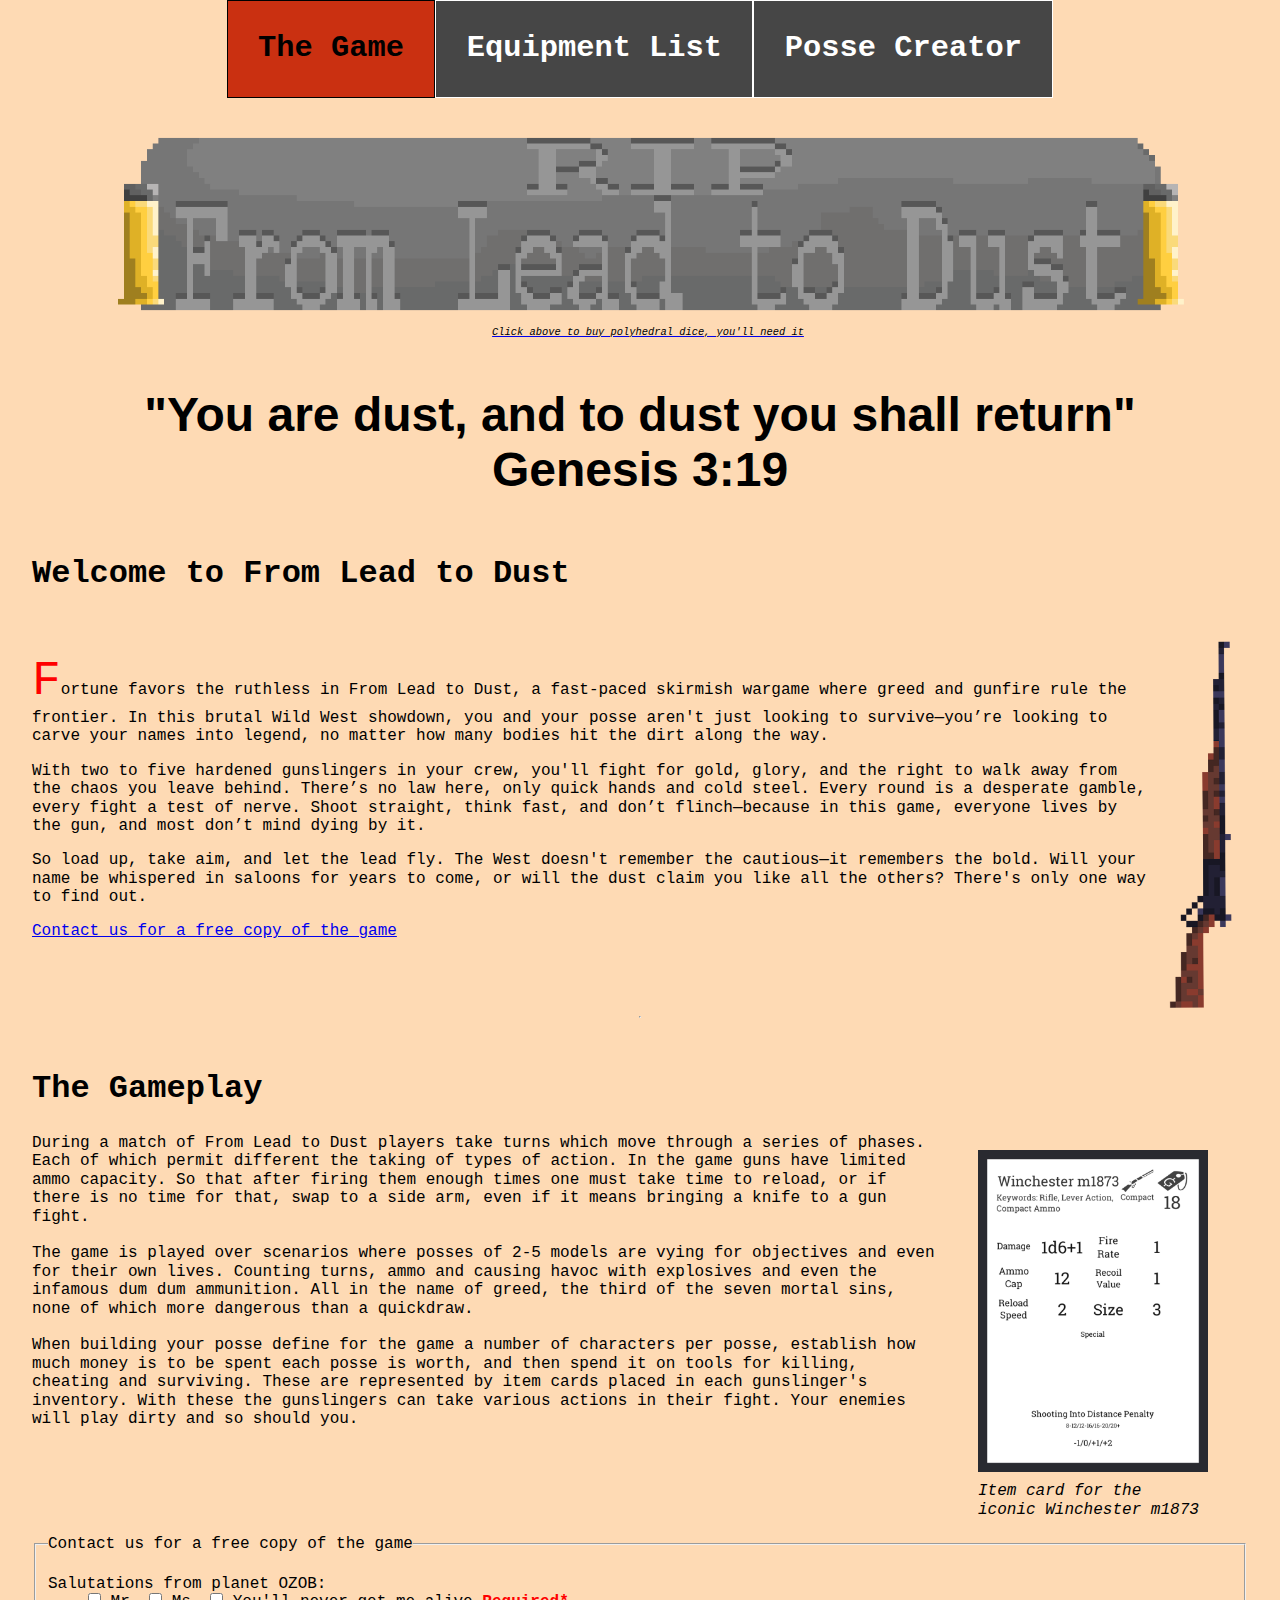
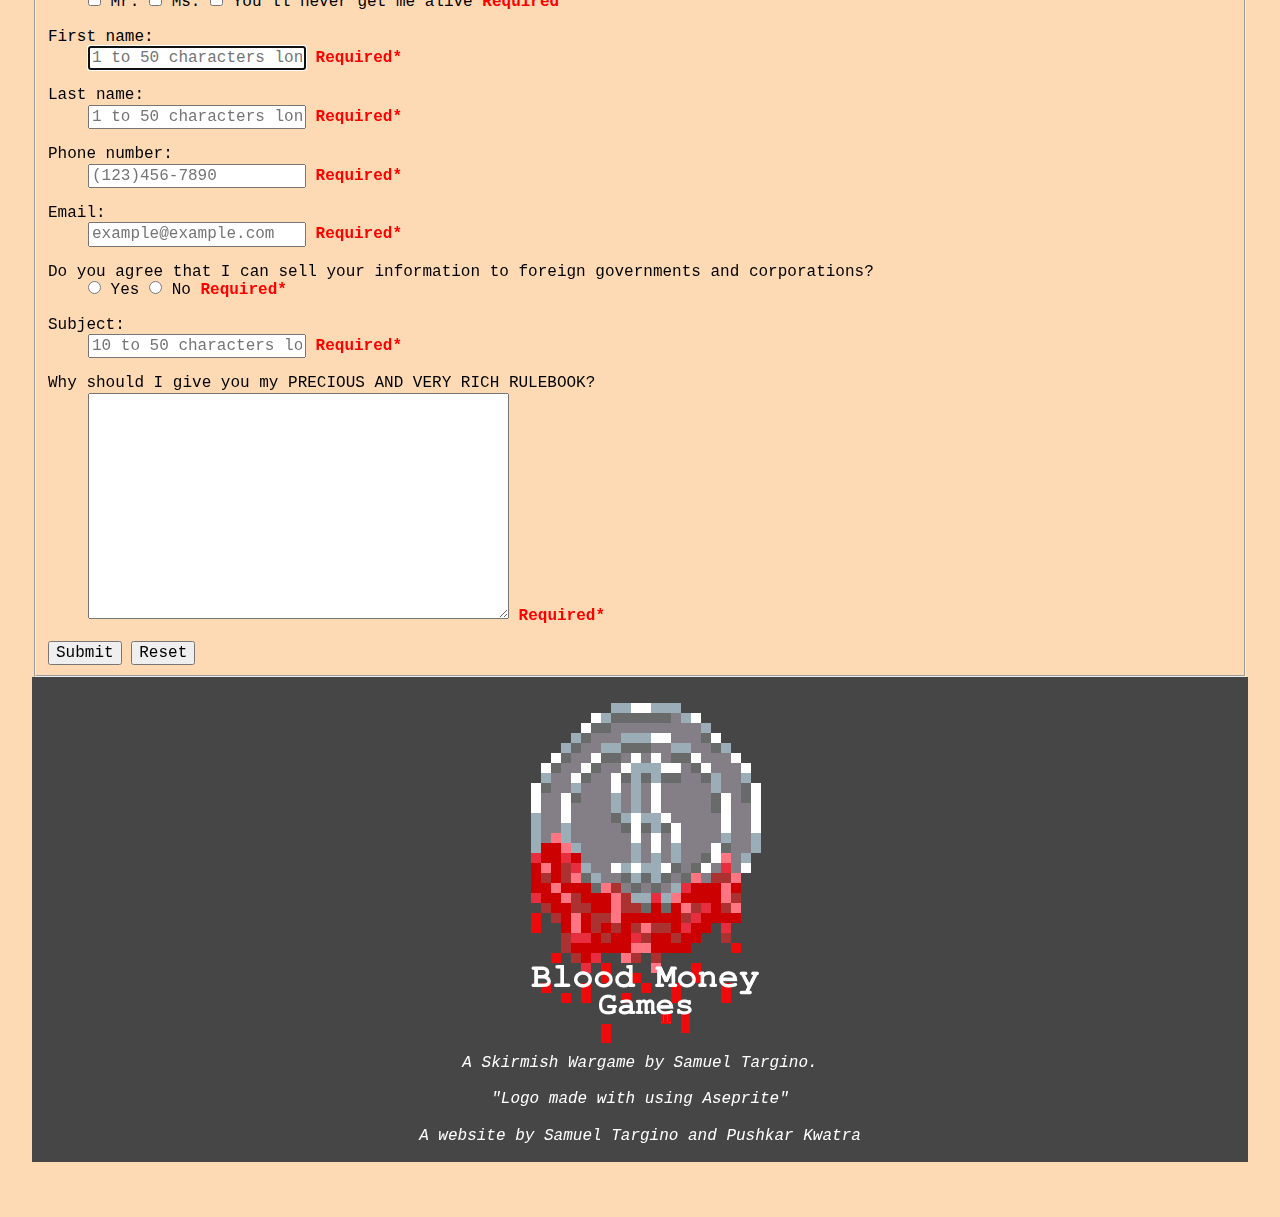
==== commit e5a1c738: "Yo momma again" ====
--- a/index.html
+++ b/index.html
@@ -230,13 +230,14 @@
         </fieldset>
     </form>
     <footer>
-        <img src="images/BloodMoneyDripFLTDLogo.png" alt="Blood Money [5]" title="Blood Money Games Logo">
-
-        <blockquote>
-            A Skirmish Wargame by Samuel Targino. <br> <br>
-            "Logo made with using Aseprite" <br> <br>
-            A website by Samuel Targino and Pushkar Kwatra
-        </blockquote>
+        <figure>
+            <img src="images/BloodMoneyDripFLTDLogo.png" alt="Blood Money [5]" title="Blood Money Games Logo">
+            <figcaption> 
+                A Skirmish Wargame by Samuel Targino. <br> <br>
+                "Logo made with using Aseprite" <br> <br>
+                A website by Samuel Targino and Pushkar Kwatra
+            </figcaption>
+        </figure>
     </footer>
     <br>
     <br>
--- a/css/style.css
+++ b/css/style.css
@@ -54,7 +54,7 @@
 }
 
 .arial{
-    font-family: "arial";
+    font-family: "arial", helvetica, sans-serif;
     text-align: center;
 }
 
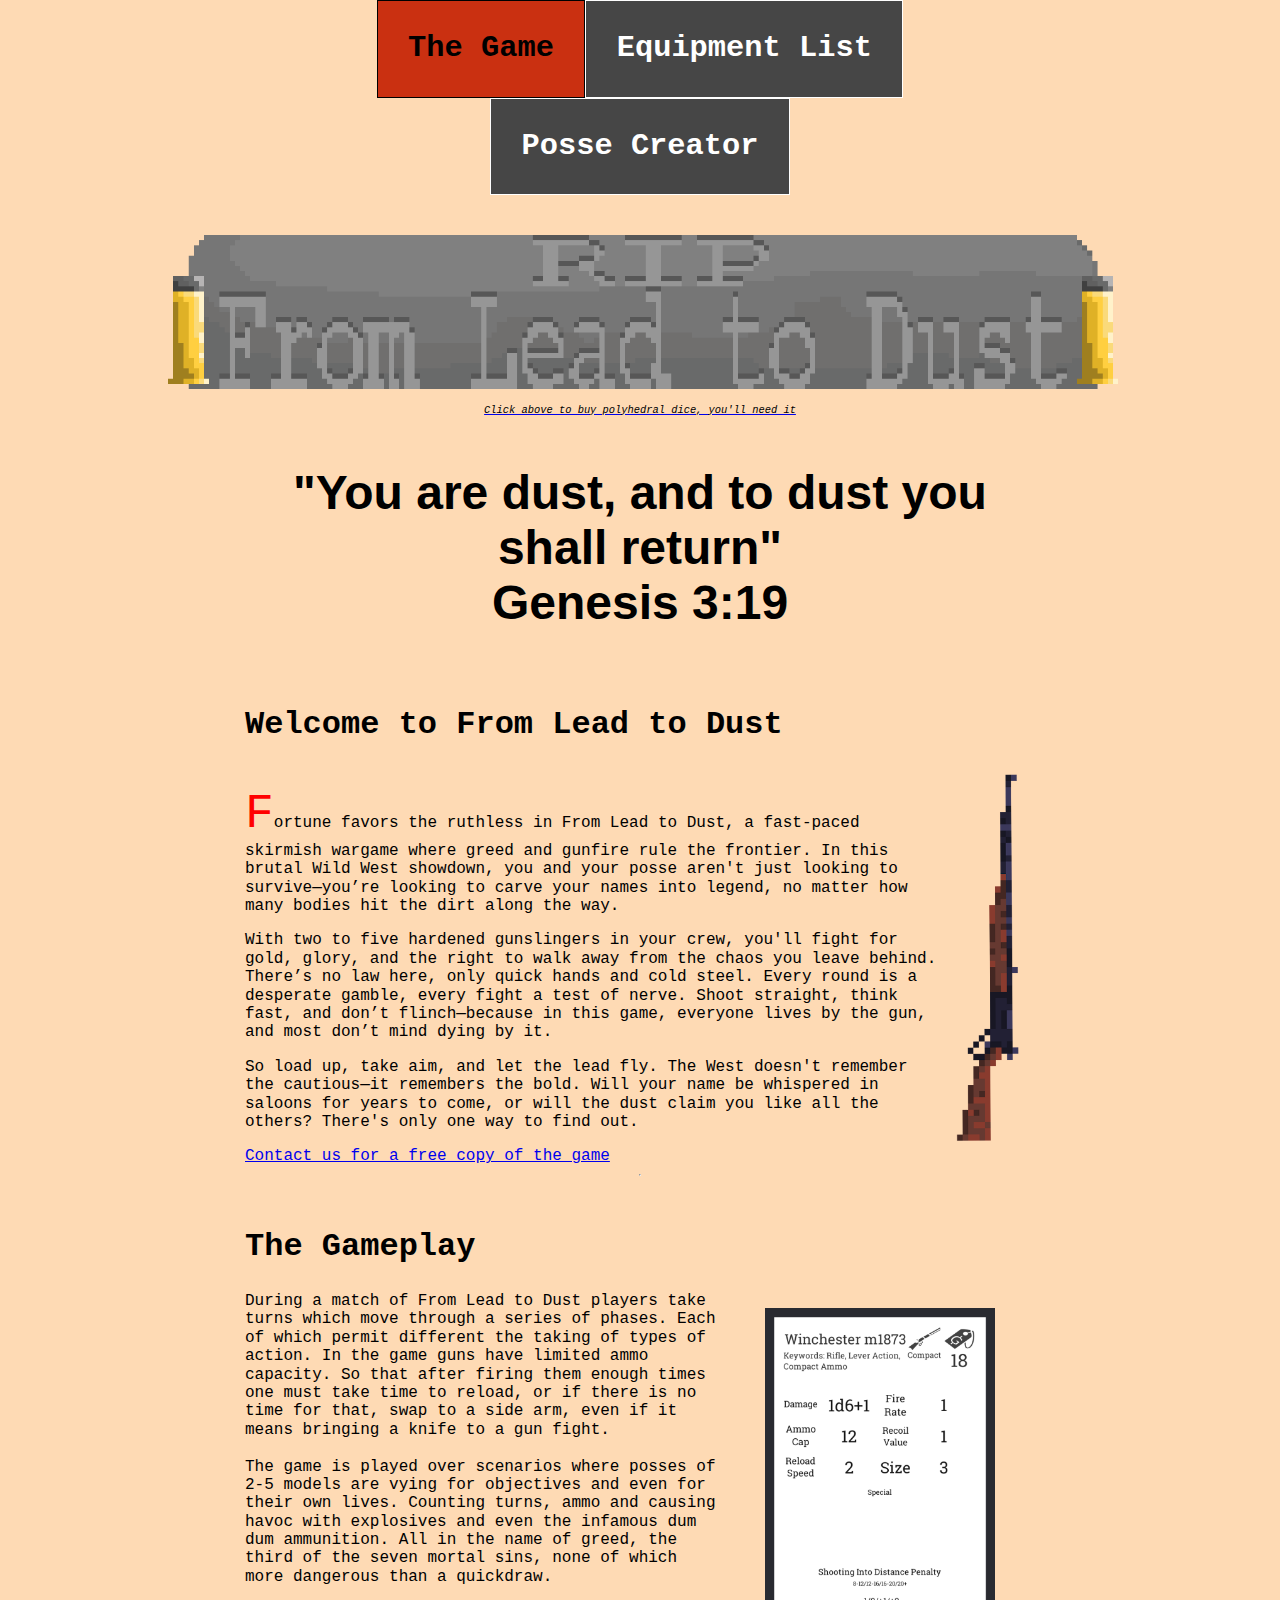
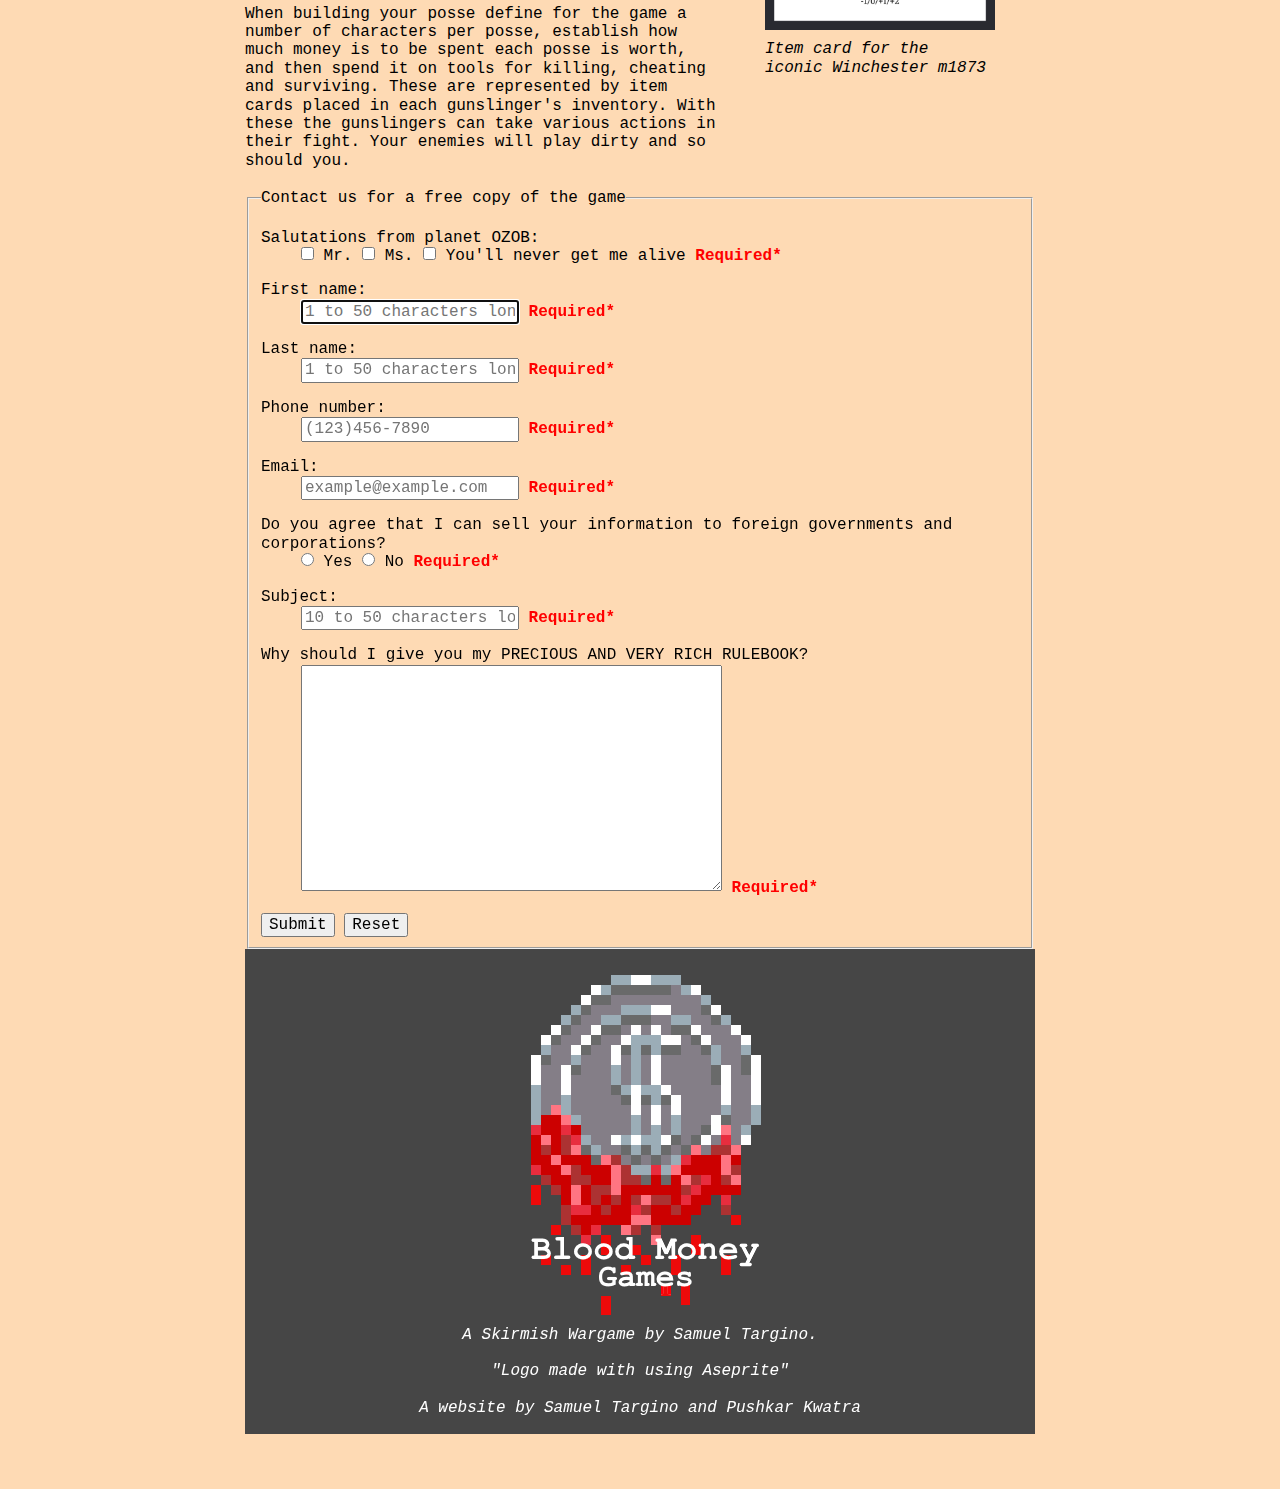
==== commit 97d85942: "https://github.com/MRU-COMP1502-W2025/asg3-phase5-SamTargino.git" ====
--- a/index.html
+++ b/index.html
@@ -9,9 +9,9 @@
     <title> From Lead to Dust: A Wild West Skirmish Wargame - Welcome to From Lead to Dust </title>
     <link rel="stylesheet" href="css/normalize.css">
     <link rel="stylesheet" href="css/style.css">
-    <link rel="stylesheet" href="css/bigScreenLayout.css" media="screen and (min-width: 791px)">
+    <link rel="stylesheet" href="css/bigScreenLayout.css" media="screen and (min-width: 790px)">
     <link rel="stylesheet" href="css/mediumScreenLayout.css"
-        media="screen and (min-width: 591px) and (max-width: 790px)">
+        media="screen and (min-width: 591px) and (max-width: 789px)">
     <link rel="stylesheet" href="css/smallScreenLayout.css" media="screen and (max-width: 590px)">
 </head>
 
@@ -36,8 +36,9 @@
         </figure>
     </a>
     <h1 class="arial">"You are dust, and to dust you shall return" <br> Genesis 3:19 </h1>
+
+    <br>
     <h2>Welcome to From Lead to Dust</h2>
-    <br>
     <div id="p1">
         <article>
             <p>
@@ -232,7 +233,7 @@
     <footer>
         <figure>
             <img src="images/BloodMoneyDripFLTDLogo.png" alt="Blood Money [5]" title="Blood Money Games Logo">
-            <figcaption> 
+            <figcaption>
                 A Skirmish Wargame by Samuel Targino. <br> <br>
                 "Logo made with using Aseprite" <br> <br>
                 A website by Samuel Targino and Pushkar Kwatra
--- a/css/style.css
+++ b/css/style.css
@@ -40,7 +40,9 @@
 }
 
 h2 {
+    display: block;
     font-size: 2em;
+    width: 100%;
 }
 
 body {
--- a/css/bigScreenLayout.css
+++ b/css/bigScreenLayout.css
@@ -1,12 +1,10 @@
-
-html {
-    margin-left: 2em;
-    margin-right: 2em;
-}
 .container {
+    margin: auto;
     display: flex;
     flex-direction: column;
+    width: 790px;
 }
+
 #navFlex {
     display: flex;
     flex-direction: row;
@@ -34,12 +32,13 @@
     align-items: center;
 }
 
-#logoFigure{
-    width: 90vw;
+#logoFigure {
+    width: 130%;
     align-self: center;
-    }
+    justify-self: center;
+}
 
-footer img {        
+footer img {
     align-items: right;
 }
 
@@ -47,7 +46,8 @@
     display: flex;
     flex-direction: row;
 }
-#p2 figure img{
+
+#p2 figure img {
     max-width: 230px;
     height: auto;
 }
@@ -57,9 +57,11 @@
     align-items: stretch;
     gap: 1rem;
 }
+
 #p1 article {
     display: block;
 }
+
 #p1 figure {
     margin: 0;
     display: flex;
@@ -67,12 +69,18 @@
     justify-content: space-between;
     height: 100%;
 }
+
 #p1 figure {
     height: 100%;
 }
+
 #p1 figure img {
     height: 370px;
     width: auto;
     object-fit: contain;
     display: block;
 }
+
+table {
+    justify-self: center;
+}--- a/css/mediumScreenLayout.css
+++ b/css/mediumScreenLayout.css
@@ -1,11 +1,15 @@
 html {
-    margin-left: 1em;
-    margin-right: 1em;
+    margin: auto;
 }
+
 .container {
     display: flex;
-    flex-direction: column;
+    flex-direction: row;
+    flex-wrap: wrap;
+    justify-content: center;
+    justify-items: stretch;
 }
+
 #navFlex {
     display: flex;
     flex-direction: row;
@@ -33,12 +37,13 @@
     align-items: center;
 }
 
-#logoFigure{
+#logoFigure {
     width: 90vw;
     align-self: center;
-    }
+    justify-self: center;
+}
 
-footer img {        
+footer img {
     align-items: right;
 }
 
@@ -46,7 +51,8 @@
     display: flex;
     flex-direction: row;
 }
-#p2 figure img{
+
+#p2 figure img {
     max-width: 230px;
     height: auto;
 }
@@ -56,9 +62,11 @@
     align-items: stretch;
     gap: 1rem;
 }
+
 #p1 article {
     display: block;
 }
+
 #p1 figure {
     margin: 0;
     display: flex;
@@ -66,9 +74,11 @@
     justify-content: space-between;
     height: 100%;
 }
+
 #p1 figure {
     height: 100%;
 }
+
 #p1 figure img {
     height: 370px;
     width: auto;
@@ -86,4 +96,5 @@
     width: max-content;
     min-width: 100%;
     border-collapse: collapse;
-}+    justify-self: center;
+}
